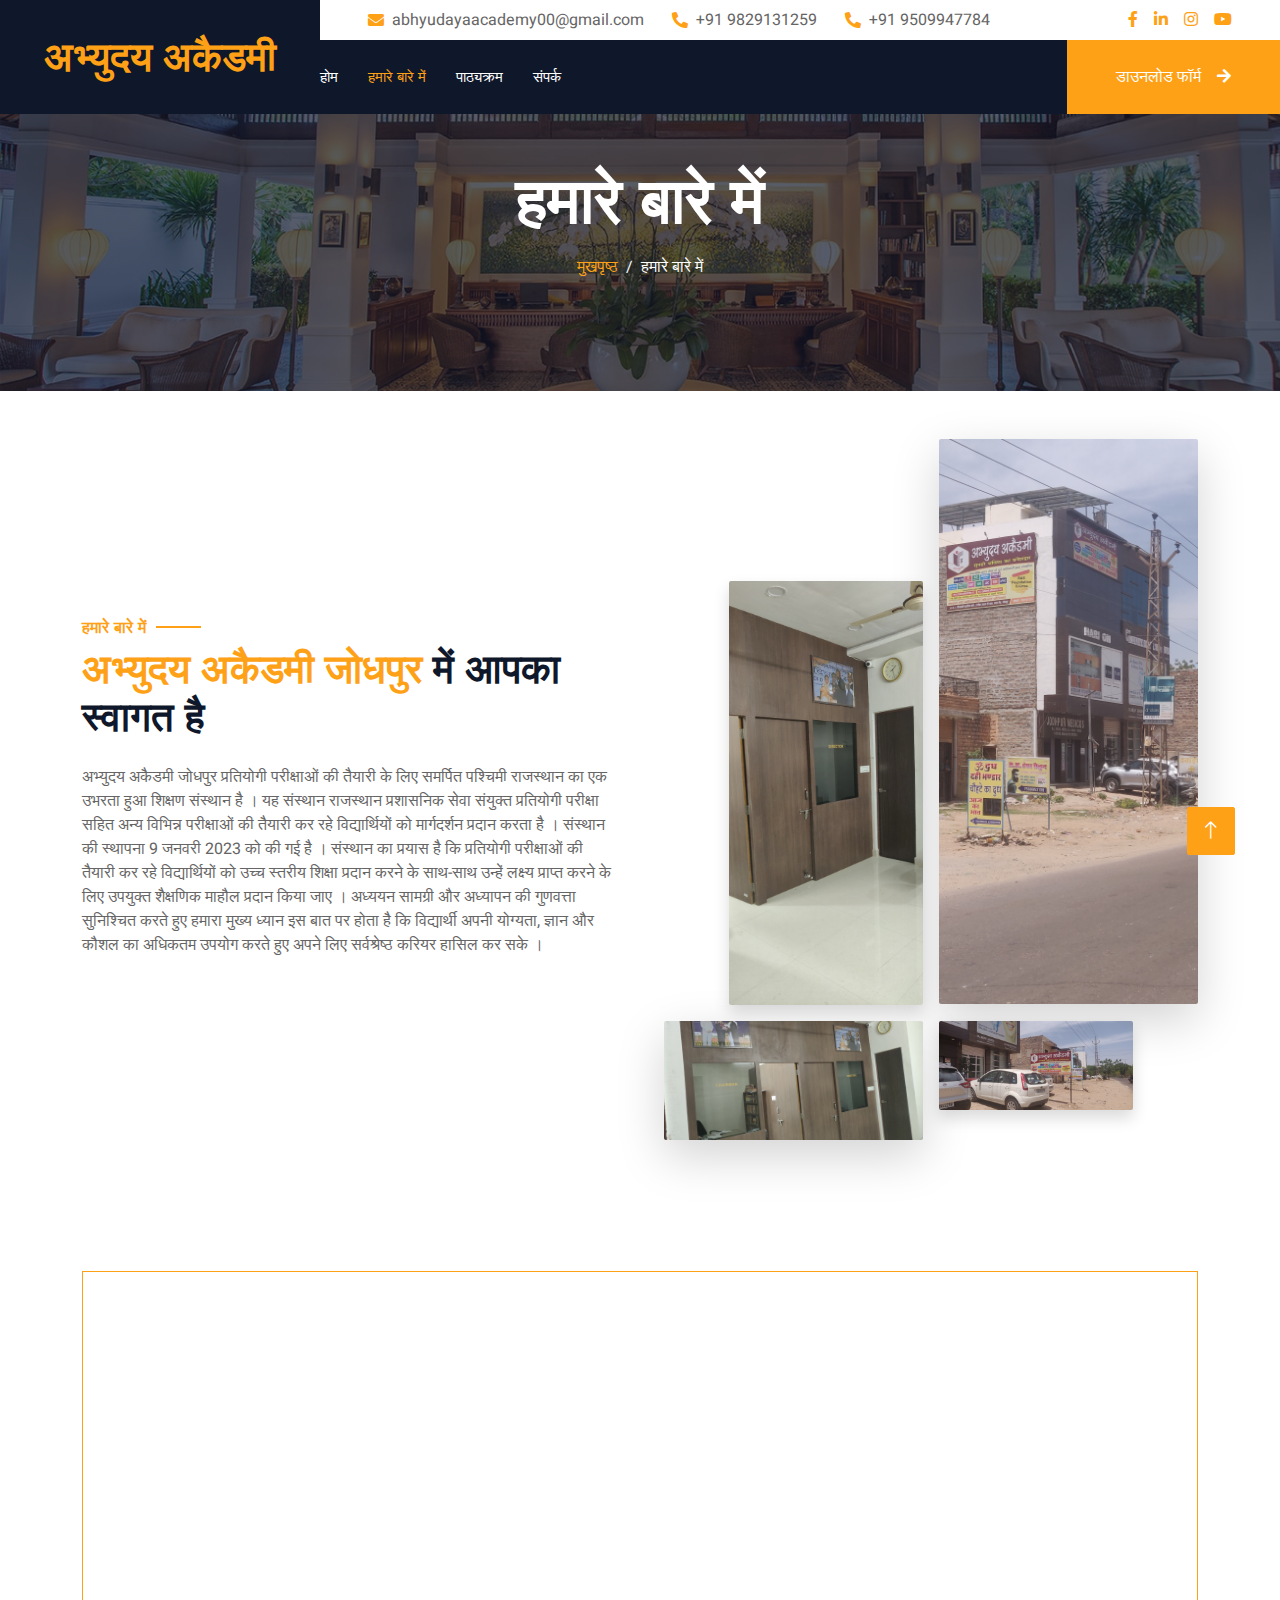
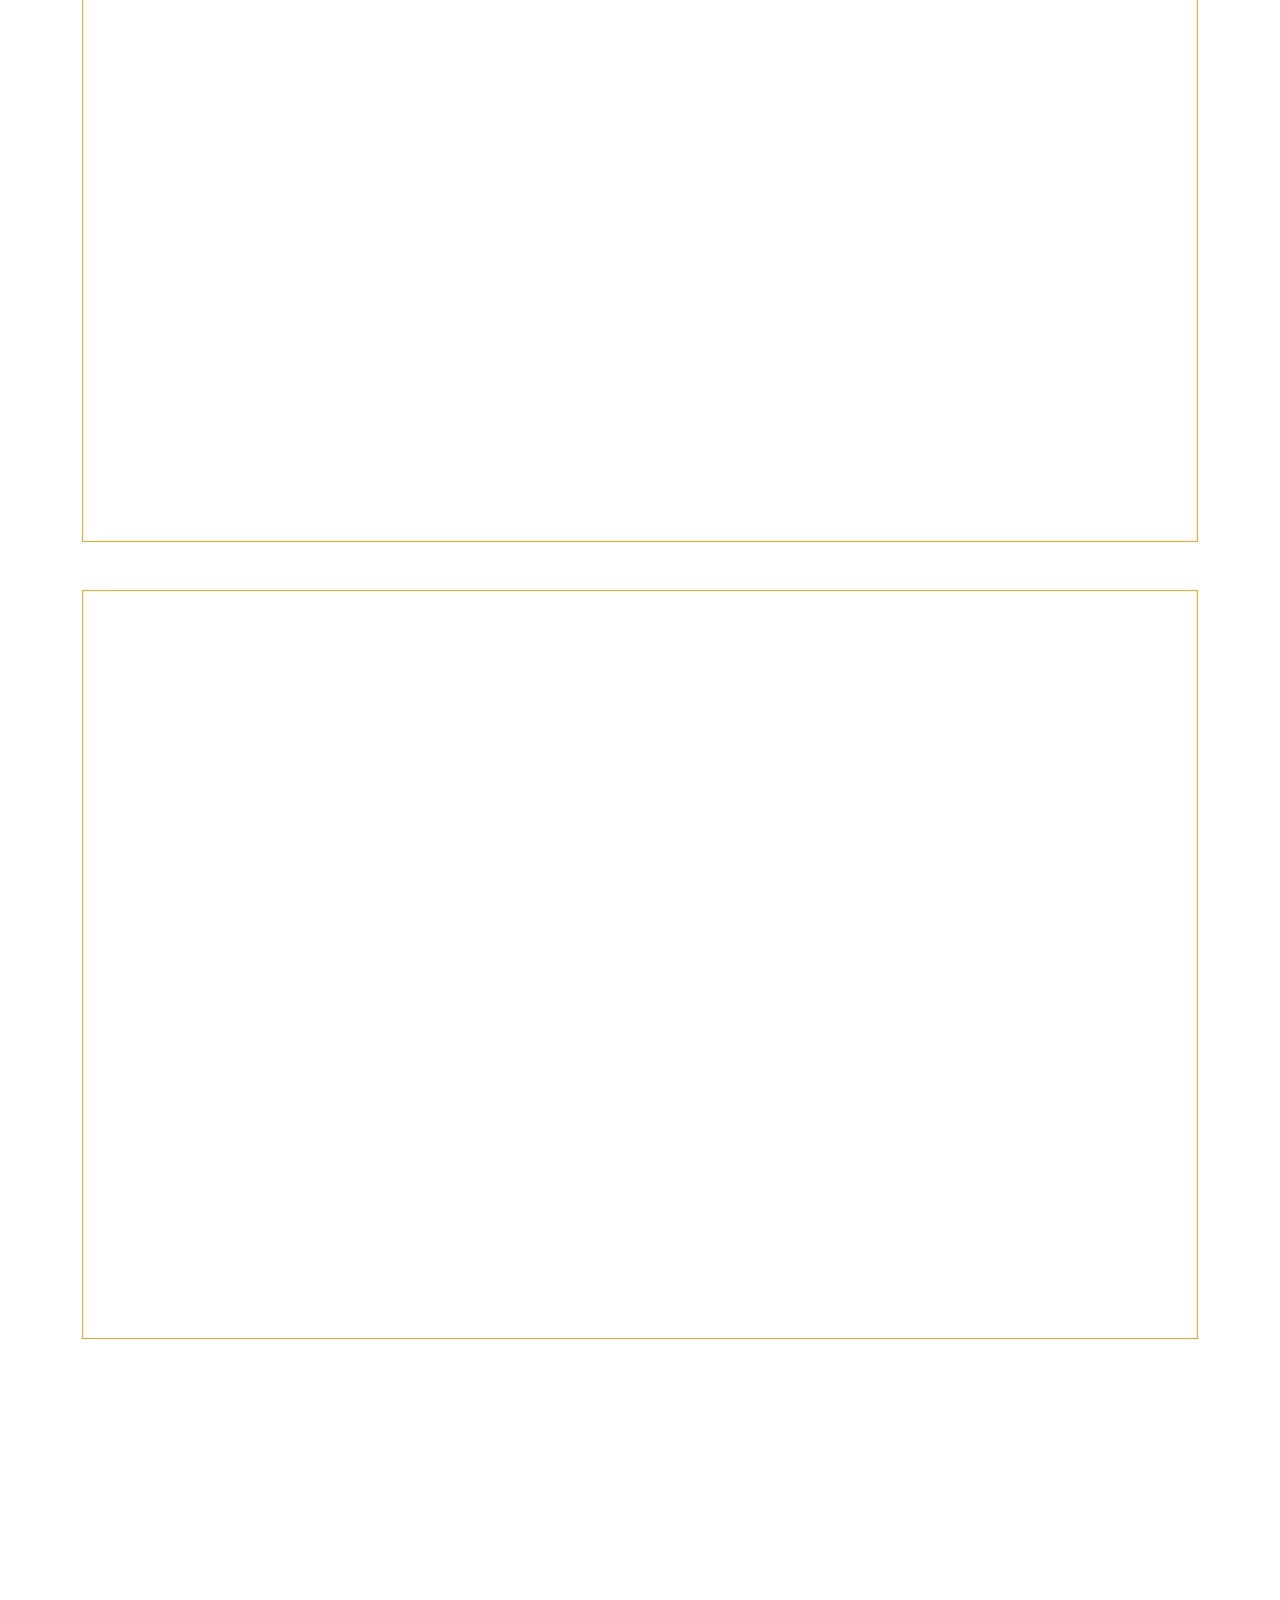
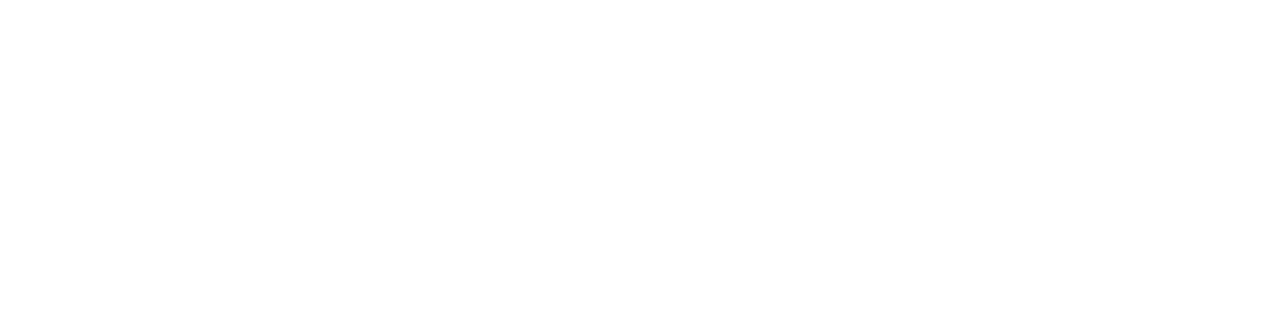
==== about.html @ 88d3ba9e "contact change and minor corrections" ====
<!DOCTYPE html>
<!-- 

.               @             @@@@@@@@@@.       @@@@        @@@@             @           @@@@       @@@@         x
.              @@@            @@@@@@@@@@@@.     @@@@        @@@@            @@@           @@@@     @@@@          x
.             @@@@@           @@@@    *@@@@     @@@@        @@@@           @@@@@           @@@@   @@@@           x
.            @@@@@@@          @@@@    .@@@      @@@@        @@@@          @@@@@@@           @@@@ @@@@            x
.           @@@@ @@@@         @@@@@@@@@@*       @@@@@@@@@@@@@@@@         @@@@ @@@@           @@@@@@@             x
.          @@@@   @@@@        @@@@@@@@@@.       @@@@@@@@@@@@@@@@        @@@@   @@@@           @@@@@              x
.         @@@@@@@@@@@@@       @@@@    *@@@.     @@@@        @@@@       @@@@@@@@@@@@@          @@@@               x
.        @@@@@@@@@@@@@@@      @@@@    .@@@@     @@@@        @@@@      @@@@@@@@@@@@@@@         @@@@               x
.       @@@@         @@@@     @@@@@@@@@@@@      @@@@        @@@@     @@@@         @@@@        @@@@               x
.      @@@@           @@@@    @@@@@@@@@@*       @@@@        @@@@    @@@@           @@@@       @@@@               x
.
.      Made by abhay bhatia 
.      -> www.abhaybhatia.me
 -->


<html lang="hi">

<head>
    <meta charset="utf-8">
    <title>Abhydaya Academy</title>
    <meta content="width=device-width, initial-scale=1.0" name="viewport">
    <meta content="" name="keywords">
    <meta content="" name="description">

    <!-- Favicon -->
    <link href="img/icon.jpeg" rel="icon">

    <!-- Google Web Fonts -->
    <link rel="preconnect" href="https://fonts.googleapis.com">
    <link rel="preconnect" href="https://fonts.gstatic.com" crossorigin>
    <link href="https://fonts.googleapis.com/css2?family=Heebo:wght@400;500;600;700&family=Montserrat:wght@400;500;600;700&display=swap" rel="stylesheet">  

    <!-- Icon Font Stylesheet -->
    <link href="https://cdnjs.cloudflare.com/ajax/libs/font-awesome/5.10.0/css/all.min.css" rel="stylesheet">
    <link href="https://cdn.jsdelivr.net/npm/bootstrap-icons@1.4.1/font/bootstrap-icons.css" rel="stylesheet">

    <!-- Libraries Stylesheet -->
    <link href="lib/animate/animate.min.css" rel="stylesheet">
    <link href="lib/owlcarousel/assets/owl.carousel.min.css" rel="stylesheet">
    <link href="lib/tempusdominus/css/tempusdominus-bootstrap-4.min.css" rel="stylesheet" />

    <!-- Customized Bootstrap Stylesheet -->
    <link href="css/bootstrap.min.css" rel="stylesheet">

    <!-- Template Stylesheet -->
    <link href="css/style.css" rel="stylesheet">
    <style>
        .carousel-caption{
        width:100%;
        height:100%;
        left:0;
        right:0;
        bottom:0;
        background-color:rgba(0,0,0,0.2);
        }
    </style>

</head>

<body>
    <div class="container-xxl bg-white p-0">
        <!-- Spinner Start -->
        <div id="spinner" class="show bg-white position-fixed translate-middle w-100 vh-100 top-50 start-50 d-flex align-items-center justify-content-center">
            <div class="spinner-border text-primary" style="width: 3rem; height: 3rem;" role="status">
                <span class="sr-only">Loading...</span>
            </div>
        </div>
        <!-- Spinner End -->

        <!-- Header Start -->
        <div class="container-fluid bg-dark px-0">
            <div class="row gx-0">
                <div class="col-lg-3 bg-dark d-none d-lg-block">
                    <a href="index.html" class="navbar-brand w-100 h-100 m-0 p-0 d-flex align-items-center justify-content-center">
                        <h1 class="m-0 text-primary text-uppercase">अभ्युदय अकैडमी</h1>
                    </a>
                </div>
                <div class="col-lg-9">
                    <div class="row gx-0 bg-white d-none d-lg-flex">
                        <div class="col-lg-9 px-5 text-start">
                            <div class="h-100 d-inline-flex align-items-center py-2 me-4">
                                <i class="fa fa-envelope text-primary me-2"></i>
                                <p class="mb-0">abhyudayaacademy00@gmail.com</p>
                            </div>
                            <div class="h-100 d-inline-flex align-items-center py-2 me-4"">
                                <i class="fa fa-phone-alt text-primary me-2"></i>
                                <p class="mb-0">+91 9829131259</p>
                            </div>
                            <div class="h-100 d-inline-flex align-items-center py-2">
                                <i class="fa fa-phone-alt text-primary me-2"></i>
                                <p class="mb-0">+91 9509947784</p>
                            </div>
                        </div>
                        <div class="col-lg-3 px-5 text-end ">
                            <div class="d-inline-flex align-items-center py-2">
                                <a class="me-3" target="_blank" href="https://www.facebook.com/abhyudayaacademyjodhpur/"><i class="fab fa-facebook-f"></i></a>
                                <a class="me-3" target="_blank" href=""><i class="fab fa-linkedin-in"></i></a>
                                <a class="me-3" target="_blank" href="https://instagram.com/abhyudayaacademyjodhpur?igshid=YmMyMTA2M2Y="><i class="fab fa-instagram"></i></a>
                                <a class="" target="_blank" href="https://www.youtube.com/@AbhyudayaAcademyJodhpur/"><i class="fab fa-youtube"></i></a>
                            </div>
                        </div>
                    </div>
                    <nav class="navbar navbar-expand-lg bg-dark navbar-dark p-3 p-lg-0">
                        <a href="index.html" class="navbar-brand d-block d-lg-none">
                            <h1 class="m-0 text-primary text-uppercase">अभ्युदय अकैडमी</h1>
                        </a>
                        <button type="button" class="navbar-toggler" data-bs-toggle="collapse" data-bs-target="#navbarCollapse">
                            <span class="navbar-toggler-icon"></span>
                        </button>
                        <div class="collapse navbar-collapse justify-content-between" id="navbarCollapse">
                            <div class="navbar-nav mr-auto py-0">
                                <a href="index.html" class="nav-item nav-link ">होम</a>
                                <a href="about.html" class="nav-item nav-link active">हमारे बारे में</a>
                                <a href="cource.html" class="nav-item nav-link">पाठ्यक्रम</a>
                                <a href="contact.html" class="nav-item nav-link">संपर्क</a>
                                <!-- <div class="nav-item dropdown">
                                    <a href="#cources" class="nav-link dropdown-toggle" data-bs-toggle="dropdown">बैच</a>
                                    <div class="dropdown-menu rounded-0 m-0">
                                        <a href="booking.html" class="dropdown-item">Booking</a>
                                        <a href="team.html" class="dropdown-item">अध्यापक</a>
                                        <a href="testimonial.html" class="dropdown-item">Testimonial</a>
                                    </div>
                                </div> -->
                            </div>
                            <a target="_blank" href="content/Abhyudaya Academy Admission Form and Rules.pdf" class="btn btn-primary rounded-0 py-4 px-md-5 d-none d-lg-block">डाउनलोड फॉर्म<i class="fa fa-arrow-right ms-3"></i></a>
                        </div>
                    </nav>
                </div>
            </div>
        </div>
        <!-- Header End -->



        <!-- Page Header Start -->
        <div class="container-fluid page-header mb-5 p-0" style="background-image: url(img/carousel-1.jpg);">
            <div class="container-fluid page-header-inner py-5">
                <div class="container text-center pb-5">
                    <h1 class="display-3 text-white mb-3 animated slideInDown">हमारे बारे में</h1>
                    <nav aria-label="breadcrumb">
                        <ol class="breadcrumb justify-content-center text-uppercase">
                            <li class="breadcrumb-item"><a href="/">मुखपृष्ठ</a></li>
                            <li class="breadcrumb-item text-white active" aria-current="page">हमारे बारे में</li>
                        </ol>
                    </nav>
                </div>
            </div>
        </div>
        <!-- Page Header End -->

        <!-- About Start -->
        <div class="container-xxl py-5" id="about">
            <div class="container">
                <div class="row g-5 align-items-center">
                    <div class="col-lg-6">
                        <h6 class="section-title text-start text-primary text-uppercase">हमारे बारे में</h6>
                        <h1 class="mb-4"><span class="text-primary text-uppercase">अभ्युदय अकैडमी जोधपुर </span> में आपका स्वागत है</h1>
                        <p class="">अभ्युदय अकैडमी जोधपुर प्रतियोगी परीक्षाओं की तैयारी के लिए समर्पित पश्चिमी राजस्थान का एक उभरता हुआ शिक्षण संस्थान है । 
                            यह संस्थान राजस्थान प्रशासनिक सेवा संयुक्त प्रतियोगी परीक्षा सहित अन्य विभिन्न परीक्षाओं की तैयारी कर रहे विद्यार्थियों को मार्गदर्शन प्रदान करता है । 
                            संस्थान की स्थापना 9 जनवरी 2023 को की गई है । 
                            संस्थान का प्रयास है कि प्रतियोगी परीक्षाओं की तैयारी कर रहे विद्यार्थियों  को उच्च स्तरीय शिक्षा प्रदान करने के साथ-साथ उन्हें लक्ष्य प्राप्त करने के लिए उपयुक्त शैक्षणिक माहौल प्रदान किया जाए ।  
                            अध्ययन सामग्री और अध्यापन की गुणवत्ता सुनिश्चित करते हुए हमारा मुख्य ध्यान इस बात पर होता है कि विद्यार्थी अपनी योग्यता, 
                            ज्ञान और कौशल का अधिकतम उपयोग करते हुए अपने लिए सर्वश्रेष्ठ करियर हासिल कर सके । </p>
                        <div class="d-flex">
                            <a class="btn btn-outline-light bg-primary  btn-social wow fadeInUp" data-wow-delay="0.1s" target="_blank" href=" https://www.facebook.com/abhyudayaacademyjodhpur/"><i class="fab fa-facebook-f"></i></a>
                            <a class="btn btn-outline-light bg-primary  btn-social wow fadeInUp" data-wow-delay="0.2s" target="_blank" href=" https://www.youtube.com/@AbhyudayaAcademyJodhpur/"><i class="fab fa-youtube"></i></a>
                            <a class="btn btn-outline-light bg-primary  btn-social wow fadeInUp" data-wow-delay="0.3s" target="_blank" href=""><i class="fab fa-linkedin-in"></i></a>
                            <a class="btn btn-outline-light bg-primary  btn-social wow fadeInUp" data-wow-delay="0.4s" target="_blank" href="https://instagram.com/abhyudayaacademyjodhpur?igshid=YmMyMTA2M2Y="><i class="fab fa-instagram"></i></a>
                        </div>
                    </div>
                    <div class="col-lg-6 m-0 p-m-5 ">
                        <div class="row g-3 p-m-5 ">
                            <div class="col-6 text-end ">
                                <img class="img-fluid  shadow rounded w-75 " src="img/inside room2.jpg" style="margin-top: 55%;">
                            </div>
                            <div class="col-6 text-start">
                                <img class="img-fluid  shadow-lg rounded w-95" src="img/outside1.jpg">
                            </div>
                            <div class="col-6 text-end">
                                <img class="img-fluid shadow-lg rounded  " src="img/inside room3.jpg">
                            </div>
                            <div class="col-6 text-start">
                                <img class="img-fluid shadow rounded w-75" src="img/outside3.jpg">
                            </div>
                        </div>
                    </div>
                </div>
            </div>
        </div>
        <!-- About End -->




        <!-- team stert -->
        <div class="container-xxl p-0">
            <div class="container">
                <div class=" wow fadeInUp" data-wow-delay="0.1s">
                    <h6 class="section-title text-start text-primary text-uppercase">हमारे अध्यापक</h6>
                    <h2 class="mb-3" id="team">हमरे<span class="text-primary text-uppercase"> कर्मचारी </span> देखें</h2>
                </div>
                <div class="container p-0">
                    <div class="container border border-primary p-md-5">
                        <div class="text-center  wow fadeInUp" data-wow-delay="0.1s">
                            <h2 id="team1" class="section-title text-center text-dark text-uppercase mt-3 ">अध्यक्ष</h2>
                        </div>
                        <div class="row mx-6  ">   
                            <div class="col-lg-8 col-md-6 wow fadeInUp " data-wow-delay="0.1s" >
                                <div class="row g-4  justify-content-center ">
                                    <div class="list-group p-1 col-lg-6 ">
                                        <h6 id="academic" class="mt-1 p-2 text-center border border-primary" id="team"><span class="text-primary text-uppercase"> शैक्षणिक  </span> योग्यता</h6>
                                        <a href="#academic" class="list-group-item list-group-item-action list-group-item-primary bg-primary text-dark"> एम. ए . हिन्दी साहित्य</a>
                                        <a href="#academic" class="list-group-item list-group-item-action list-group-item-secondary bg-primary text-dark">पी-एच. डी. (हिन्दी)</a>
                                        <a href="#academic" class="list-group-item list-group-item-action list-group-item-success bg-primary text-dark">पत्रकारिता और जनसंचार में स्नात्तकोत्तर डिप्लोमा</a>
                                        <a href="#academic" class="list-group-item list-group-item-action list-group-item-danger bg-primary text-dark">फ़्रेंच भाषा में डिप्लोमा</a>
                                    </div>
                                    <div class="list-group p-1 col-lg-6">
                                        <h6 id="experience" class="mt-1 p-2 text-center border border-primary" id="team"><span class="text-primary text-uppercase">  कार्य  </span> -अनुभव</h6>
                                        <a href="#experience" class="list-group-item list-group-item-action list-group-item-primary bg-primary text-dark">कार्यक्रम अधिशासी, आकाशवाणी (भारत सरकार)(केंद्राध्यक्ष, आकाशवाणी जैसलमेर के पद से स्वैच्छिक सेवानिवृत्ति)</a>
                                        <a href="#experience" class="list-group-item list-group-item-action list-group-item-secondary bg-primary text-dark">सहायक निदेशक (राजस्थान पर्यटन सेवा), राजस्थान सरकार</a>
                                    </div>
                                    <div class="list-group p-1 col-lg-6">
                                        <h6 id="award" class="mt-1 p-2 text-center border border-primary" id="team">राष्ट्रीय <span class="text-primary text-uppercase">पुरस्कार</span></h6>
                                        <a href="#award" class="list-group-item list-group-item-action list-group-item-secondary bg-primary text-dark">इंदिरा गांधी राजभाषा पुरस्कार (भारत सरकार) – 2010-11</a>
                                        <a href="#award" class="list-group-item list-group-item-action list-group-item-success bg-primary text-dark">अखिल आकाशवाणी राजभाषा सम्मान (भारत सरकार) – 2009</a>
                                        <a href="#award" class="list-group-item list-group-item-action list-group-item-danger bg-primary text-dark">इंदिरा गांधी राजभाषा पुरस्कार (भारत सरकार) – 2007-08</a>
                                        <a href="#award" class="list-group-item list-group-item-action list-group-item-warning bg-primary text-dark">भारतेन्दु हरिश्चंद्र पुरस्कार (भारत सरकार) – 2008 </a>
                                        <a href="#award" class="list-group-item list-group-item-action list-group-item-info bg-primary text-dark">अखिल आकाशवाणी राजभाषा सम्मान (भारत सरकार) – 2008</a>
                                        <a href="#award" class="list-group-item list-group-item-action list-group-item-dark bg-primary text-dark">डॉ. अंबेडकर प्रशस्ति पत्र – भारतीय दलित साहित्य अकादमी, दिल्ली – 1990 </a>
                                      </div>
                                    <div class="list-group p-1 col-lg-6">
                                        <h6 id="books" class="mt-1 p-2 text-center border border-primary" id="team"> प्रकाशित  <span class="text-primary text-uppercase">पुस्तकें</span></h6>
                                        <a href="#books" class="list-group-item list-group-item-action list-group-item-secondary bg-primary text-dark">लोक-जीवन के कलात्मक आयाम </a>
                                        <a href="#books" class="list-group-item list-group-item-action list-group-item-success bg-primary text-dark">राजस्थान के लोकनृत्य और लोकनाट्य</a>
                                        <a href="#books" class="list-group-item list-group-item-action list-group-item-danger bg-primary text-dark"> हिन्दी आलोचना की परंपरा और डॉ. रामविलास शर्मा</a>
                                        <a href="#books" class="list-group-item list-group-item-action list-group-item-warning bg-primary text-dark">मीडिया के सामाजिक सरोकार  </a>
                                    </div>

                                      
                                </div>
                            </div>        
                            <div class="col-lg-4 col-md-6 mt-4 wow fadeInUp mb-4 " data-wow-delay="0.1s">
                                <div class="rounded shadow overflow-hidden">
                                    <div class="position-relative">
                                        <a href="/about.html#team1"><img class="card-img-top" src="img/head-full.jpg" alt=""></a>
                                        <div class="position-absolute start-50 top-100 translate-middle d-flex align-items-center">
                                            <!-- <a class="btn btn-square btn-primary mx-1" target="_blank" href=""><i class="fab fa-facebook-f"></i></a>
                                            <a class="btn btn-square btn-primary mx-1" target="_blank" href=""><i class="fab fa-twitter"></i></a>
                                            
                                            <a class="btn btn-square btn-primary mx-1" target="_blank" href=""><i class="fab fa-instagram"></i></a> -->
                                    <!-- <a href="/about.html#team1" class="btn btn-primary text-dark">about me</a> -->

                                        </div>
                                    </div>
                                    <div class="text-center p-4 mt-3">
                                        <a href="/about.html#team1"><h5 class="fw-bold mb-0">डॉ. कालूराम परिहार</h5></a>
                                        <small>अध्यक्ष</small>
                                    </div>
                                </div>
                            </div>
                        </div>
                    </div>

                    <div class="container border border-primary p-md-5 mt-5">
                        <div class="text-center   wow fadeInUp" data-wow-delay="0.1s">
                            <h2 id="team2" class="section-title text-center text-dark text-uppercase mt-3 ">अध्यापक</h2>
                        </div>
                        <div class="row mx-6  ">   
                            <div class="col-lg-8 col-md-6 wow fadeInUp " data-wow-delay="0.1s" >
                                <div class="row g-4  justify-content-center ">
                                    <div class="list-group p-1 col-lg-6">
                                        <h6 id="experience2" class="mt-1 p-2 text-center border border-primary" id="team"><span class="text-primary text-uppercase">  कार्य  </span> -अनुभव</h6>
                                        <a href="#experience2" class="list-group-item list-group-item-action list-group-item-primary bg-primary text-dark">प्रतियोगी परीक्षाओं के लिए कंटेन्ट राइटिंग विभाग के अध्यक्ष के रूप में कार्य का अनुभव</a>
                                        <a href="#experience2" class="list-group-item list-group-item-action list-group-item-secondary bg-primary text-dark">RAS, SI, REETआदि की कोचिंग का 20 वर्षों का अनुभव</a>
                                    </div>
                                    <div class="list-group p-1 col-lg-6">
                                        <h6 id="achievement2" class="mt-1 p-2 text-center border border-primary" id="team">प्रमुख <span class="text-primary text-uppercase">उपलब्धियां</span></h6>
                                        <a href="#achievement2" class="list-group-item list-group-item-action list-group-item-secondary bg-primary text-dark">NET भूगोल</a>
                                        <a href="#achievement2" class="list-group-item list-group-item-action list-group-item-success bg-primary text-dark"> NET राजनीति विज्ञान</a>
                                        <a href="#achievement2" class="list-group-item list-group-item-action list-group-item-danger bg-primary text-dark">IAS मेन्स इंटरव्यू</a>
                                        <a href="#achievement2" class="list-group-item list-group-item-action list-group-item-warning bg-primary text-dark">RAS इंटरव्यू चार बार</a>
                                    </div>
                                    <div class="list-group p-1 col-lg-6 ">
                                        <h6 id="academic2" class="mt-1 p-2 text-center border border-primary" id="team"><span class="text-primary text-uppercase"> शैक्षणिक  </span> योग्यता</h6>
                                        <a href="#academic2" class="list-group-item list-group-item-action list-group-item-primary bg-primary"> एम.ए. भूगोल एवं राजनीति विज्ञान</a>
                                    </div>
                                    <div class="list-group p-1 col-lg-6">
                                    </div>

                                </div>
                            </div>        
                            <div class="col-lg-4 col-md-6 wow fadeInUp mb-4" data-wow-delay="0.1s">
                                <div class="rounded shadow overflow-hidden">
                                    <div class="position-relative">
                                        <a href="/about.html#team2"><img class="card-img-top" src="img/picture/IMG-20230418-WA0000.jpg" alt=""></a>
                                        <div class="position-absolute start-50 top-100 translate-middle d-flex align-items-center">
                                            <!-- <a href="/about.html#team2" class="btn btn-primary text-dark">about me</a> -->
                                        </div>
                                    </div>
                                    <div class="text-center p-4 mt-3">
                                        <a href="/about.html#team2"><h5 class="fw-bold mb-0">चंद्रवीर सिंह चौहान</h5></a>
                                        <small>अध्यापक</small>
                                    </div>
                                </div>
                            </div>
                        </div>
                    </div>

                    
                </div>
            </div>
        </div>
        <!-- team End -->



        <!-- Service Start -->
        <!--<div class="container-xxl py-5">
            <div class="container">
                <div class="text-center wow fadeInUp" data-wow-delay="0.1s">
                    <h6 class="section-title text-center text-primary text-uppercase">पुरस्कार</h6>
                    <h1 class="mb-5">हमारे <span class="text-primary text-uppercase">पुरस्कार </span> देखें</h1>
                </div>
                 <div class="row g-4">
                    <div class="col-lg-4 col-md-6 wow fadeInUp" data-wow-delay="0.1s">
                        <a class="service-item rounded" href="/img/award-1.jpg">
                            <div class="service-icon bg-transparent border rounded p-1">
                                <div class="w-100 h-100 border rounded d-flex align-items-center justify-content-center">
                                    <i class="fa fa-hotel fa-2x text-primary"></i>
                                </div>
                            </div>
                            <h5 class="mb-3">Rooms & Appartment</h5>
                            <p class="text-body mb-0">Erat ipsum justo amet duo et elitr dolor, est duo duo eos lorem sed diam stet diam sed stet lorem.</p>
                        </a>
                    </div>
                    <div class="col-lg-4 col-md-6 wow fadeInUp" data-wow-delay="0.2s">
                        <a class="service-item rounded" href="">
                            <div class="service-icon bg-transparent border rounded p-1">
                                <div class="w-100 h-100 border rounded d-flex align-items-center justify-content-center">
                                    <i class="fa fa-utensils fa-2x text-primary"></i>
                                </div>
                            </div>
                            <h5 class="mb-3">Food & Restaurant</h5>
                            <p class="text-body mb-0">Erat ipsum justo amet duo et elitr dolor, est duo duo eos lorem sed diam stet diam sed stet lorem.</p>
                        </a>
                    </div>
                    <div class="col-lg-4 col-md-6 wow fadeInUp" data-wow-delay="0.3s">
                        <a class="service-item rounded" href="">
                            <div class="service-icon bg-transparent border rounded p-1">
                                <div class="w-100 h-100 border rounded d-flex align-items-center justify-content-center">
                                    <i class="fa fa-spa fa-2x text-primary"></i>
                                </div>
                            </div>
                            <h5 class="mb-3">Spa & Fitness</h5>
                            <p class="text-body mb-0">Erat ipsum justo amet duo et elitr dolor, est duo duo eos lorem sed diam stet diam sed stet lorem.</p>
                        </a>
                    </div>
                    <div class="col-lg-4 col-md-6 wow fadeInUp" data-wow-delay="0.4s">
                        <a class="service-item rounded" href="">
                            <div class="service-icon bg-transparent border rounded p-1">
                                <div class="w-100 h-100 border rounded d-flex align-items-center justify-content-center">
                                    <i class="fa fa-swimmer fa-2x text-primary"></i>
                                </div>
                            </div>
                            <h5 class="mb-3">Sports & Gaming</h5>
                            <p class="text-body mb-0">Erat ipsum justo amet duo et elitr dolor, est duo duo eos lorem sed diam stet diam sed stet lorem.</p>
                        </a>
                    </div>
                    <div class="col-lg-4 col-md-6 wow fadeInUp" data-wow-delay="0.5s">
                        <a class="service-item rounded" href="">
                            <div class="service-icon bg-transparent border rounded p-1">
                                <div class="w-100 h-100 border rounded d-flex align-items-center justify-content-center">
                                    <i class="fa fa-glass-cheers fa-2x text-primary"></i>
                                </div>
                            </div>
                            <h5 class="mb-3">Event & Party</h5>
                            <p class="text-body mb-0">Erat ipsum justo amet duo et elitr dolor, est duo duo eos lorem sed diam stet diam sed stet lorem.</p>
                        </a>
                    </div>
                    <div class="col-lg-4 col-md-6 wow fadeInUp" data-wow-delay="0.6s">
                        <a class="service-item rounded" href="">
                            <div class="service-icon bg-transparent border rounded p-1">
                                <div class="w-100 h-100 border rounded d-flex align-items-center justify-content-center">
                                    <i class="fa fa-dumbbell fa-2x text-primary"></i>
                                </div>
                            </div>
                            <h5 class="mb-3">GYM & Yoga</h5>
                            <p class="text-body mb-0">Erat ipsum justo amet duo et elitr dolor, est duo duo eos lorem sed diam stet diam sed stet lorem.</p>
                        </a>
                    </div>
                </div> 
            </div>
        </div>-->
        <!-- Service End -->


        <!-- Testimonial Start -->
        <!-- <div class="container-xxl testimonial mt-5 py-5 bg-dark wow zoomIn" data-wow-delay="0.1s" style="margin-bottom: 90px;">
            <div class="container">
                <div class="owl-carousel testimonial-carousel py-5">
                    <div class="testimonial-item position-relative bg-white rounded overflow-hidden">
                        <p>Tempor stet labore dolor clita stet diam amet ipsum dolor duo ipsum rebum stet dolor amet diam stet. Est stet ea lorem amet est kasd kasd et erat magna eos</p>
                        <div class="d-flex align-items-center">
                            <img class="img-fluid flex-shrink-0 rounded" src="img/testimonial-1.jpg" style="width: 45px; height: 45px;">
                            <div class="ps-3"> 
                                <h6 class="fw-bold mb-1">Client Name</h6>
                                <small>Profession</small>
                            </div>
                        </div>
                        <i class="fa fa-quote-right fa-3x text-primary position-absolute end-0 bottom-0 me-4 mb-n1"></i>
                    </div>
                    <div class="testimonial-item position-relative bg-white rounded overflow-hidden">
                        <p>Tempor stet labore dolor clita stet diam amet ipsum dolor duo ipsum rebum stet dolor amet diam stet. Est stet ea lorem amet est kasd kasd et erat magna eos</p>
                        <div class="d-flex align-items-center">
                            <img class="img-fluid flex-shrink-0 rounded" src="img/testimonial-2.jpg" style="width: 45px; height: 45px;">
                            <div class="ps-3">
                                <h6 class="fw-bold mb-1">Client Name</h6>
                                <small>Profession</small>
                            </div>
                        </div>
                        <i class="fa fa-quote-right fa-3x text-primary position-absolute end-0 bottom-0 me-4 mb-n1"></i>
                    </div>
                    <div class="testimonial-item position-relative bg-white rounded overflow-hidden">
                        <p>Tempor stet labore dolor clita stet diam amet ipsum dolor duo ipsum rebum stet dolor amet diam stet. Est stet ea lorem amet est kasd kasd et erat magna eos</p>
                        <div class="d-flex align-items-center">
                            <img class="img-fluid flex-shrink-0 rounded" src="img/testimonial-3.jpg" style="width: 45px; height: 45px;">
                            <div class="ps-3">
                                <h6 class="fw-bold mb-1">Client Name</h6>
                                <small>Profession</small>
                            </div>
                        </div>
                        <i class="fa fa-quote-right fa-3x text-primary position-absolute end-0 bottom-0 me-4 mb-n1"></i>
                    </div>
                </div>
            </div>
        </div> -->
        <!-- Testimonial End -->
        
        

                <!-- Footer Start -->
                <div class="container-fluid bg-dark text-light footer mt-5 wow fadeIn" data-wow-delay="0.1s">
                    <div class="container pb-5">
                        <div class="row g-5">
                            <div class="col-md-6 col-lg-4">
                                <div class="bg-primary rounded p-4">
                                    <a href="index.html"><h1 class="text-white text-uppercase mb-3">अभ्युदय अकैडमी</h1></a>
                                    <p class="text-white mb-0">
                                    <a class="text-dark fw-medium" href="">अभ्युदय अकैडमी</a>
                                    कोचिंग संस्थान में आपका स्वागत है, जहां हम मानते हैं कि हर किसी में महानता हासिल करने की क्षमता है। हमारा मिशन व्यक्तियों को उनकी पूरी क्षमता को अनलॉक करने के लिए सशक्त बनाना है, चाहे वह उनके व्यक्तिगत या पेशेवर जीवन में हो।
                                    </p>
                                </div>
                            </div>
                            <div class="col-md-6 col-lg-4">
                                <h6 class="section-title text-start text-primary text-uppercase mb-4">संपर्क</h6>
                                <p class="mb-2"><i class="fa fa-map-marker-alt me-3"></i>25ब-4, चौपासनी हाउसिंग बोर्ड, नहर रोड, जोधपुर </p>
                                <p class="mb-2"><i class="fa fa-phone-alt me-3"></i>+91 9509947784</p>
                                <p class="mb-2"><i class="fa fa-phone-alt me-3"></i>+91 9829131259</p>
                                <p class="mb-2"><i class="fa fa-envelope me-3"></i>abhyudayaacademy00@gmail.com</p>
                                <div class="d-flex pt-2">
                                    <a class="btn btn-outline-light btn-social" target="_blank" href=" https://www.facebook.com/abhyudayaacademyjodhpur/"><i class="fab fa-facebook-f"></i></a>
                                    <a class="btn btn-outline-light btn-social" target="_blank" href=" https://www.youtube.com/@AbhyudayaAcademyJodhpur/"><i class="fab fa-youtube"></i></a>
                                    <a class="btn btn-outline-light btn-social" target="_blank" href=""><i class="fab fa-linkedin-in"></i></a>
                                    <a class="btn btn-outline-light btn-social" target="_blank" href="https://instagram.com/abhyudayaacademyjodhpur?igshid=YmMyMTA2M2Y="><i class="fab fa-instagram"></i></a>
                                </div>
                            </div>
                            <div class="col-lg-4 col-md-12">
                                <div class="row gy-5 g-4">
                                    <div class="col-md-6">
                                        <h6 class="section-title text-start text-primary text-uppercase mb-4">नेविगेशन</h6>
                                        <a class="btn btn-link" href="about.html">हमारे बारे में</a>
                                        <a class="btn btn-link" href="cource.html">पाठ्यक्रम</a>
                                        <a class="btn btn-link" href="contact.html">संपर्क</a>
                                        <!-- <a class="btn btn-link" href="">Privacy Policy</a> -->
                                    </div>
                                    <div class="col-md-6">
                                        <h6 class="section-title text-start text-primary text-uppercase mb-4">पुरस्कार</h6>
                                        <a class="btn btn-link" href="">इन्दिरा गांधी राजभाषा पुरस्कार - 2007- 08</a>
                                        <a class="btn btn-link" href="">इन्दिरा गांधी राजभाषा पुरस्कार - 2010-11</a>
                                        <a class="btn btn-link" href="">- भारतेन्दु हरिश्चंद्र पुरस्कार - 2008</a>
                                    </div>
                                </div>
                            </div>
                        </div>
                    </div>
                    <div class="container">
                        <div class="copyright">
                            <div class="row">
                                <div class="col-md-6 text-center text-md-start mb-3 mb-md-0">
                                    &copy; <a class="border-bottom" href="/">अभ्युदय अकैडमी</a>, All Right Reserved. 
                                    Designed and developed By <a class="border-bottom" target="_blank" href="https://abhaybhatia.me">Abhay Bhatia</a>
                                </div>
                                <div class="col-md-6 text-center text-md-end">
                                    <div class="footer-menu">
                                        <a href="">Home</a>
                                        <a href="">Cookies none</a>
                                        <a href="contact.html">Help </a>
                                        <a href="contact.html">FQAs</a>
                                    </div>
                                </div>
                            </div>
                        </div>
                    </div>
                </div>
                <!-- Footer End -->

        <!-- Back to Top -->
        <a href="#" class="btn btn-lg btn-primary btn-lg-square back-to-top"><i class="bi bi-arrow-up"></i></a>
    </div>

    <!-- JavaScript Libraries -->
    <script src="https://code.jquery.com/jquery-3.4.1.min.js"></script>
    <script src="https://cdn.jsdelivr.net/npm/bootstrap@5.0.0/dist/js/bootstrap.bundle.min.js"></script>
    <script src="lib/wow/wow.min.js"></script>
    <script src="lib/easing/easing.min.js"></script>
    <script src="lib/waypoints/waypoints.min.js"></script>
    <script src="lib/counterup/counterup.min.js"></script>
    <script src="lib/owlcarousel/owl.carousel.min.js"></script>
    <script src="lib/tempusdominus/js/moment.min.js"></script>
    <script src="lib/tempusdominus/js/moment-timezone.min.js"></script>
    <script src="lib/tempusdominus/js/tempusdominus-bootstrap-4.min.js"></script>

    <!-- Template Javascript -->
    <script src="js/main.js"></script>
</body>

</html>
---- css/style.css ----
/********** Template CSS **********/
:root {
    --primary: #FEA116;
    --light: #F1F8FF;
    --dark: #0F172B;
}

.fw-medium {
    font-weight: 500 !important;
}

.fw-semi-bold {
    font-weight: 600 !important;
}

.back-to-top {
    position: fixed;
    display: none;
    right: 45px;
    bottom: 45px;
    z-index: 99;
}


/*** Spinner ***/
#spinner {
    opacity: 0;
    visibility: hidden;
    transition: opacity .5s ease-out, visibility 0s linear .5s;
    z-index: 99999;
}

#spinner.show {
    transition: opacity .5s ease-out, visibility 0s linear 0s;
    visibility: visible;
    opacity: 1;
}


/*** Button ***/
.btn {
    font-weight: 500;
    text-transform: uppercase;
    transition: .5s;
}

.btn.btn-primary,
.btn.btn-secondary {
    color: #FFFFFF;
}


.btn-custom:hover{
    transition: 125ms;
    box-shadow: 2px 1px 5px 1px #fea622;
    transform: translate(0px ,-2px);
}

.btn-square {
    width: 38px;
    height: 38px;
}

.btn-sm-square {
    width: 32px;
    height: 32px;
}

.btn-lg-square {
    width: 48px;
    height: 48px;
}

.btn-square,
.btn-sm-square,
.btn-lg-square {
    padding: 0;
    display: flex;
    align-items: center;
    justify-content: center;
    font-weight: normal;
    border-radius: 2px;
}


/*** Navbar ***/
.navbar-dark .navbar-nav .nav-link {
    margin-right: 30px;
    padding: 25px 0;
    color: #FFFFFF;
    font-size: 15px;
    text-transform: uppercase;
    outline: none;
}

.navbar-dark .navbar-nav .nav-link:hover,
.navbar-dark .navbar-nav .nav-link.active {
    color: var(--primary);
}

@media (max-width: 991.98px) {
    .navbar-dark .navbar-nav .nav-link  {
        margin-right: 0;
        padding: 10px 0;
    }
}


/*** Header ***/
.carousel-caption {
    top: 0;
    left: 0;
    right: 0;
    bottom: 0;
    background: rgba(15, 23, 43, .7);
    z-index: 1;
}

.carousel-control-prev,
.carousel-control-next {
    width: 10%;
}

.carousel-control-prev-icon,
.carousel-control-next-icon {
    width: 3rem;
    height: 3rem;
}

@media (max-width: 768px) {
    #header-carousel .carousel-item {
        position: relative;
        min-height: 450px;
    }
    
    #header-carousel .carousel-item img {
        position: absolute;
        width: 100%;
        height: 100%;
        object-fit: cover;
    }
}

.page-header {
    background-position: center center;
    background-repeat: no-repeat;
    background-size: cover;
}

.page-header-inner {
    background: rgba(15, 23, 43, .7);
}

.breadcrumb-item + .breadcrumb-item::before {
    color: var(--light);
}

.booking {
    position: relative;
    margin-top: -100px !important;
    z-index: 1;
}


/*** Section Title ***/
.section-title {
    position: relative;
    display: inline-block;
}

.section-title::before {
    position: absolute;
    content: "";
    width: 45px;
    height: 2px;
    top: 50%;
    left: -55px;
    margin-top: -1px;
    background: var(--primary);
}

.section-title::after {
    position: absolute;
    content: "";
    width: 45px;
    height: 2px;
    top: 50%;
    right: -55px;
    margin-top: -1px;
    background: var(--primary);
}

.section-title.text-start::before,
.section-title.text-end::after {
    display: none;
}


/*** Service ***/
.service-item {
    height: 320px;
    padding: 30px;
    display: flex;
    flex-direction: column;
    justify-content: center;
    text-align: center;
    background: #FFFFFF;
    box-shadow: 0 0 45px rgba(0, 0, 0, .08);
    transition: .5s;
}

.service-item:hover {
    background: var(--primary);
}

.service-item .service-icon {
    margin: 0 auto 30px auto;
    width: 65px;
    height: 65px;
    transition: .5s;
}

.service-item i,
.service-item h5,
.service-item p {
    transition: .5s;
}

.service-item:hover i,
.service-item:hover h5,
.service-item:hover p {
    color: #FFFFFF !important;
}


/*** Youtube Video ***/
.video {
    position: relative;
    height: 100%;
    min-height: 500px;
    background: linear-gradient(rgba(15, 23, 43, .1), rgba(15, 23, 43, .1)), url(../img/video.jpg);
    background-position: center center;
    background-repeat: no-repeat;
    background-size: cover;
}

.video .btn-play {
    position: absolute;
    z-index: 3;
    top: 50%;
    left: 50%;
    transform: translateX(-50%) translateY(-50%);
    box-sizing: content-box;
    display: block;
    width: 32px;
    height: 44px;
    border-radius: 50%;
    border: none;
    outline: none;
    padding: 18px 20px 18px 28px;
}

.video .btn-play:before {
    content: "";
    position: absolute;
    z-index: 0;
    left: 50%;
    top: 50%;
    transform: translateX(-50%) translateY(-50%);
    display: block;
    width: 100px;
    height: 100px;
    background: var(--primary);
    border-radius: 50%;
    animation: pulse-border 1500ms ease-out infinite;
}

.video .btn-play:after {
    content: "";
    position: absolute;
    z-index: 1;
    left: 50%;
    top: 50%;
    transform: translateX(-50%) translateY(-50%);
    display: block;
    width: 100px;
    height: 100px;
    background: var(--primary);
    border-radius: 50%;
    transition: all 200ms;
}

.video .btn-play img {
    position: relative;
    z-index: 3;
    max-width: 100%;
    width: auto;
    height: auto;
}

.video .btn-play span {
    display: block;
    position: relative;
    z-index: 3;
    width: 0;
    height: 0;
    border-left: 32px solid var(--dark);
    border-top: 22px solid transparent;
    border-bottom: 22px solid transparent;
}

@keyframes pulse-border {
    0% {
        transform: translateX(-50%) translateY(-50%) translateZ(0) scale(1);
        opacity: 1;
    }

    100% {
        transform: translateX(-50%) translateY(-50%) translateZ(0) scale(1.5);
        opacity: 0;
    }
}

#videoModal {
    z-index: 99999;
}

#videoModal .modal-dialog {
    position: relative;
    max-width: 800px;
    margin: 60px auto 0 auto;
}

#videoModal .modal-body {
    position: relative;
    padding: 0px;
}

#videoModal .close {
    position: absolute;
    width: 30px;
    height: 30px;
    right: 0px;
    top: -30px;
    z-index: 999;
    font-size: 30px;
    font-weight: normal;
    color: #FFFFFF;
    background: #000000;
    opacity: 1;
}


/*** Testimonial ***/
.testimonial {
    background: linear-gradient(rgba(15, 23, 43, .7), rgba(15, 23, 43, .7)), url(../img/carousel-2.jpg);
    background-position: center center;
    background-repeat: no-repeat;
    background-size: cover;
}

.testimonial-carousel {
    padding-left: 65px;
    padding-right: 65px;
}

.testimonial-carousel .testimonial-item {
    padding: 30px;
}

.testimonial-carousel .owl-nav {
    position: absolute;
    width: 100%;
    height: 40px;
    top: calc(50% - 20px);
    left: 0;
    display: flex;
    justify-content: space-between;
    z-index: 1;
}

.testimonial-carousel .owl-nav .owl-prev,
.testimonial-carousel .owl-nav .owl-next {
    position: relative;
    width: 40px;
    height: 40px;
    display: flex;
    align-items: center;
    justify-content: center;
    color: #FFFFFF;
    background: var(--primary);
    border-radius: 2px;
    font-size: 18px;
    transition: .5s;
}

.testimonial-carousel .owl-nav .owl-prev:hover,
.testimonial-carousel .owl-nav .owl-next:hover {
    color: var(--primary);
    background: #FFFFFF;
}


/*** Team ***/
.team-item,
.team-item .bg-primary,
.team-item .bg-primary i {
    transition: .5s;
}

.team-item:hover {
    border-color: var(--secondary) !important;
}

.team-item:hover .bg-primary {
    background: var(--secondary) !important;
}

.team-item:hover .bg-primary i {
    color: var(--secondary) !important;
}


/*** Footer ***/
.newsletter {
    position: relative;
    z-index: 1;
}

.footer {
    position: relative;
    margin-top: -110px;
    padding-top: 180px;
}

.footer .btn.btn-social {
    margin-right: 5px;
    width: 35px;
    height: 35px;
    display: flex;
    align-items: center;
    justify-content: center;
    color: var(--light);
    border: 1px solid #FFFFFF;
    border-radius: 35px;
    transition: .3s;
}

.footer .btn.btn-social:hover {
    color: var(--primary);
}

.footer .btn.btn-link {
    display: block;
    margin-bottom: 5px;
    padding: 0;
    text-align: left;
    color: #FFFFFF;
    font-size: 15px;
    font-weight: normal;
    text-transform: capitalize;
    transition: .3s;
}

.footer .btn.btn-link::before {
    position: relative;
    content: "\f105";
    font-family: "Font Awesome 5 Free";
    font-weight: 900;
    margin-right: 10px;
}

.footer .btn.btn-link:hover {
    letter-spacing: 1px;
    box-shadow: none;
}

.footer .copyright {
    padding: 25px 0;
    font-size: 15px;
    border-top: 1px solid rgba(256, 256, 256, .1);
}

.footer .copyright a {
    color: var(--light);
}

.footer .footer-menu a {
    margin-right: 15px;
    padding-right: 15px;
    border-right: 1px solid rgba(255, 255, 255, .3);
}

.footer .footer-menu a:last-child {
    margin-right: 0;
    padding-right: 0;
    border-right: none;
}
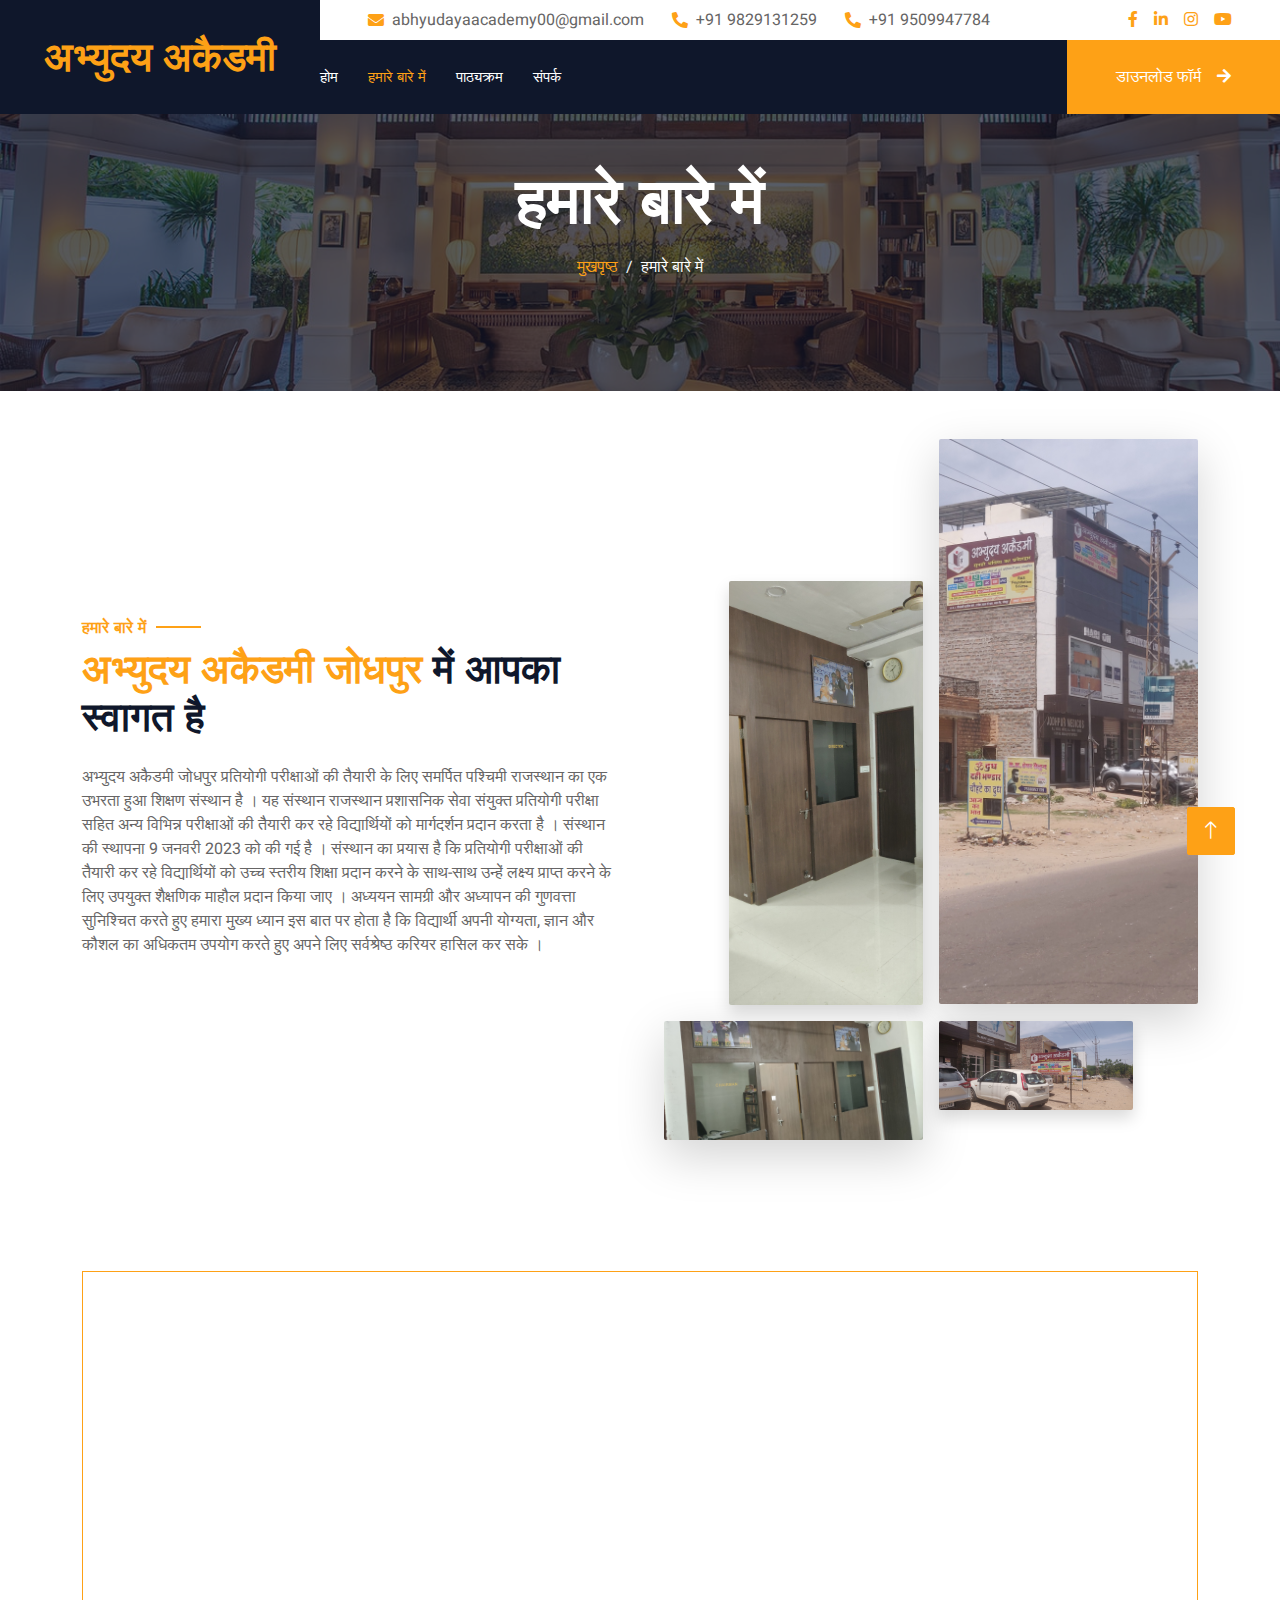
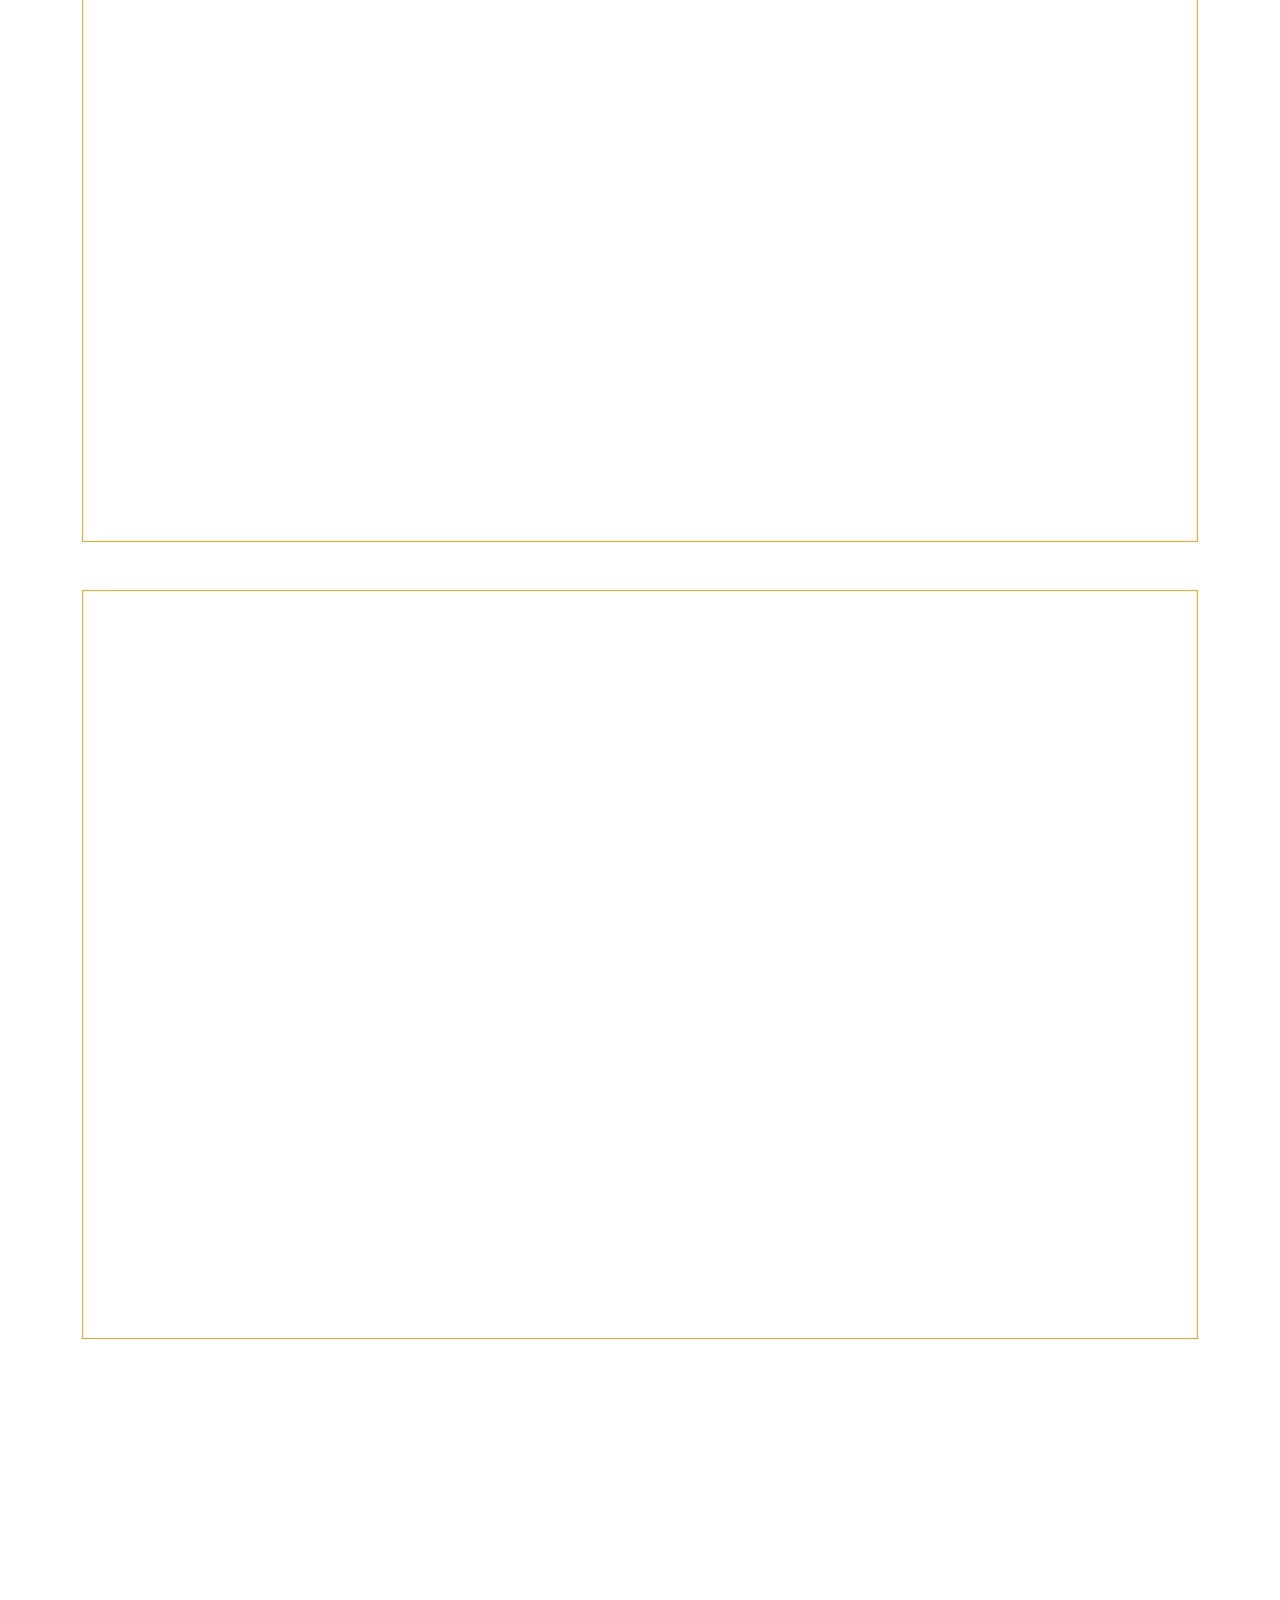
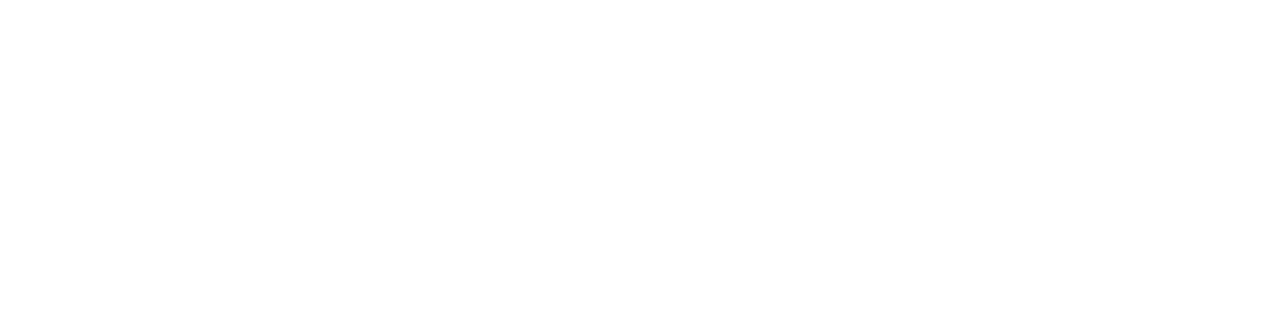
==== commit ef3e85d0: "removed puruskar from footer" ====
--- a/about.html
+++ b/about.html
@@ -477,12 +477,12 @@
                                         <a class="btn btn-link" href="contact.html">संपर्क</a>
                                         <!-- <a class="btn btn-link" href="">Privacy Policy</a> -->
                                     </div>
-                                    <div class="col-md-6">
+                                    <!-- <div class="col-md-6">
                                         <h6 class="section-title text-start text-primary text-uppercase mb-4">पुरस्कार</h6>
                                         <a class="btn btn-link" href="">इन्दिरा गांधी राजभाषा पुरस्कार - 2007- 08</a>
                                         <a class="btn btn-link" href="">इन्दिरा गांधी राजभाषा पुरस्कार - 2010-11</a>
                                         <a class="btn btn-link" href="">- भारतेन्दु हरिश्चंद्र पुरस्कार - 2008</a>
-                                    </div>
+                                    </div> -->
                                 </div>
                             </div>
                         </div>
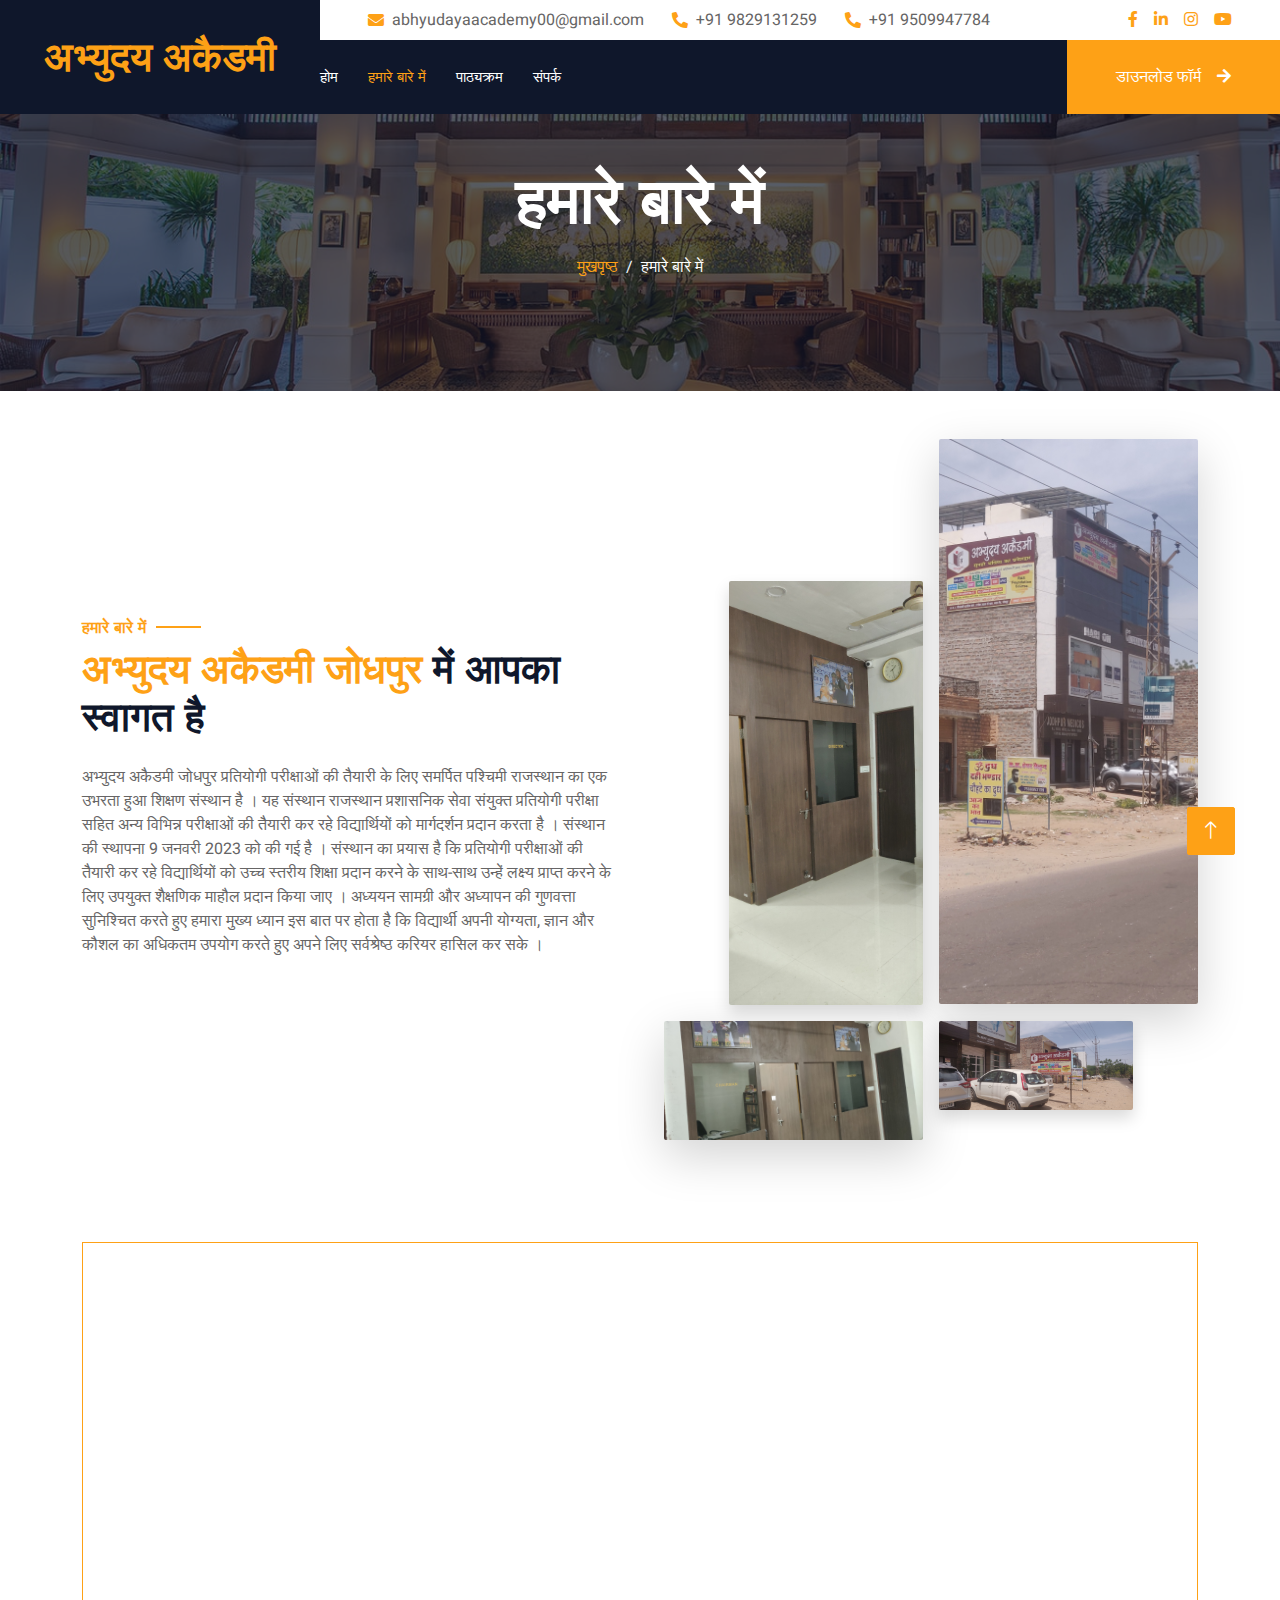
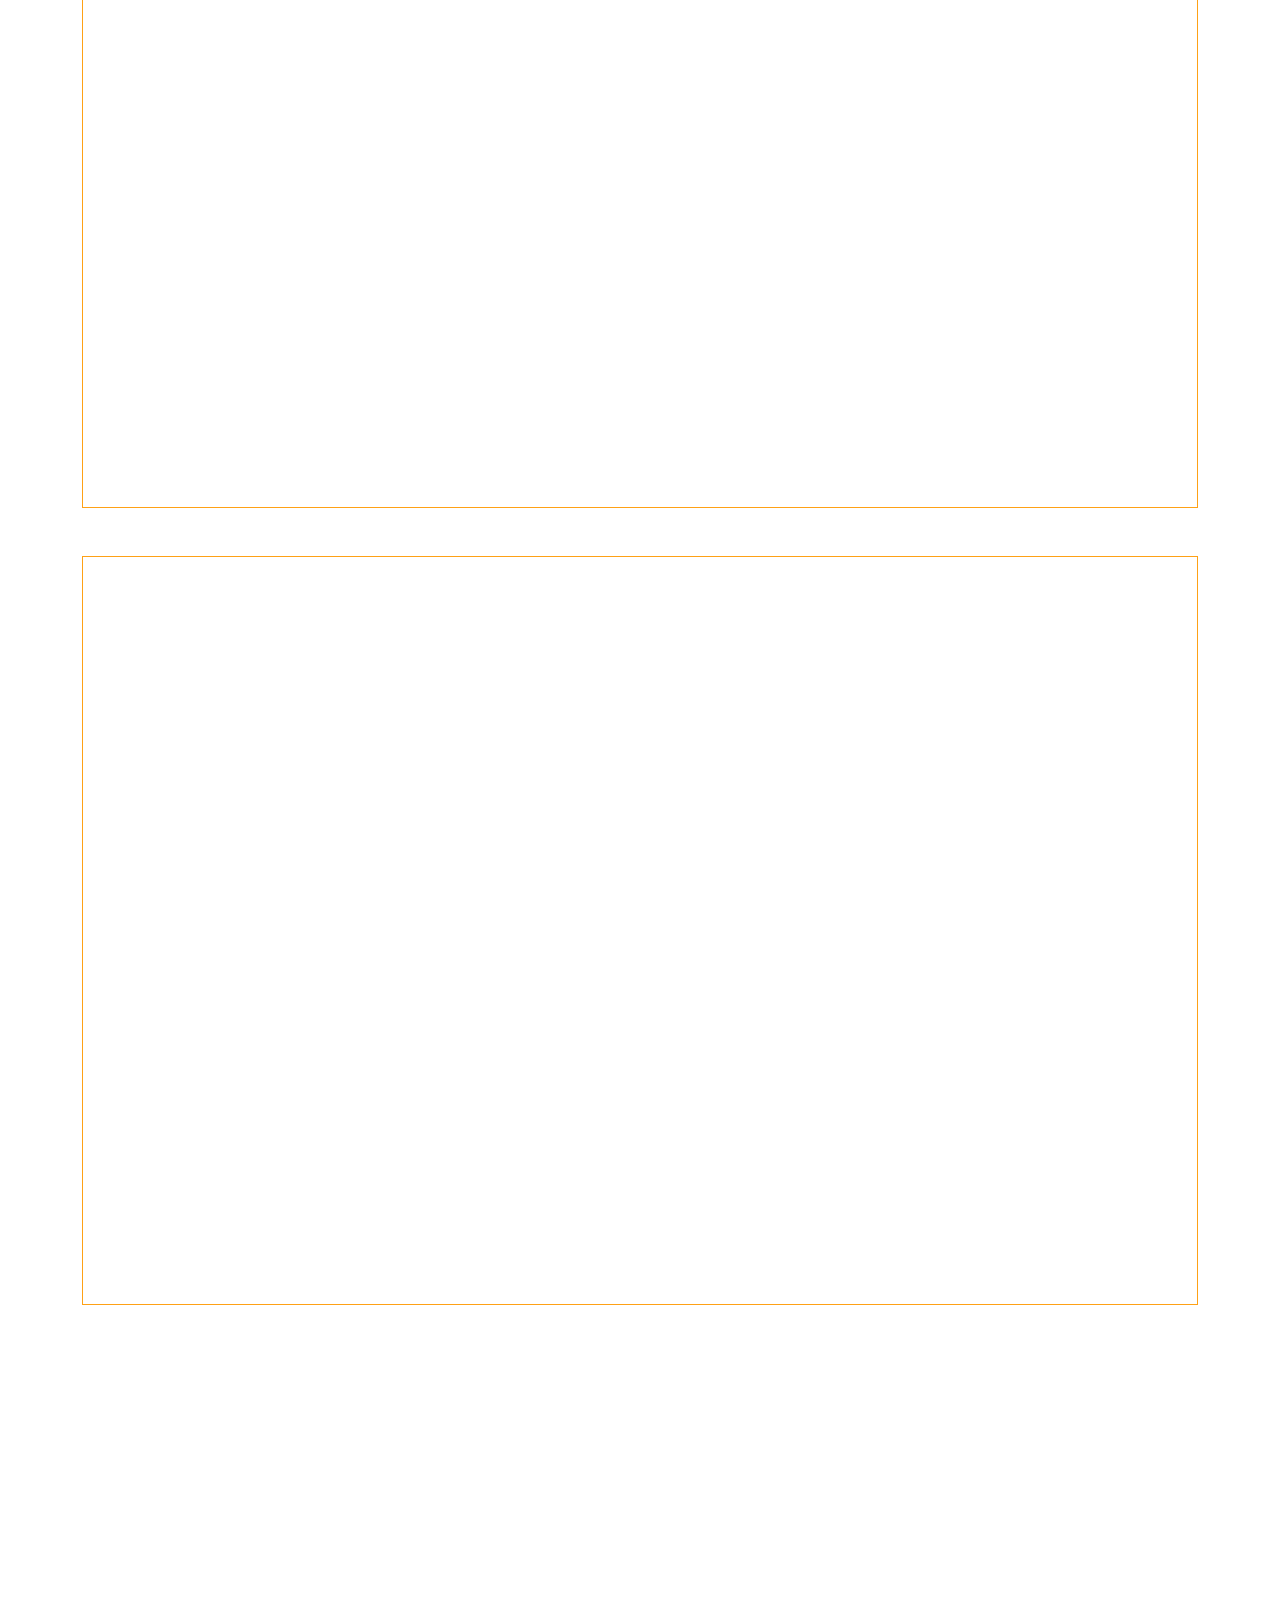
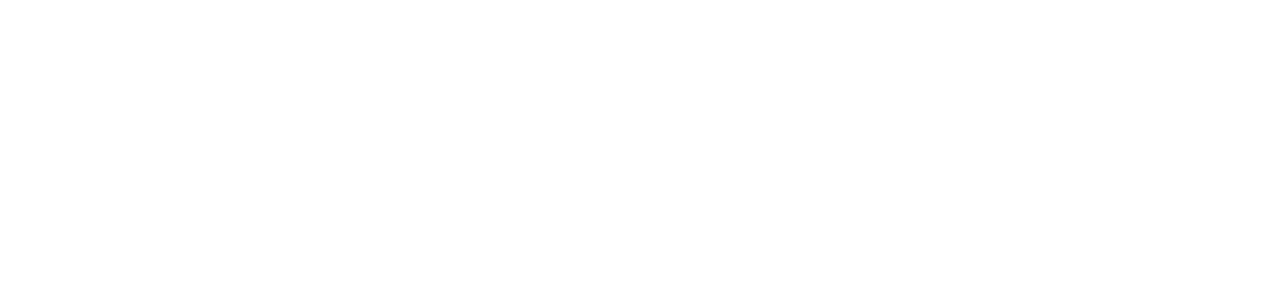
==== commit df84a6c4: "description" ====
--- a/about.html
+++ b/about.html
@@ -200,15 +200,34 @@
         <div class="container-xxl p-0">
             <div class="container">
                 <div class=" wow fadeInUp" data-wow-delay="0.1s">
-                    <h6 class="section-title text-start text-primary text-uppercase">हमारे अध्यापक</h6>
-                    <h2 class="mb-3" id="team">हमरे<span class="text-primary text-uppercase"> कर्मचारी </span> देखें</h2>
+                    <!-- <h6 class="section-title text-start text-primary text-uppercase">हमारे अध्यापक</h6> -->
+                    <h2 class="mb-3" id="team">हमारे<span class="text-primary text-uppercase"> कर्मचारी </span> देखें</h2>
                 </div>
                 <div class="container p-0">
                     <div class="container border border-primary p-md-5">
                         <div class="text-center  wow fadeInUp" data-wow-delay="0.1s">
-                            <h2 id="team1" class="section-title text-center text-dark text-uppercase mt-3 ">अध्यक्ष</h2>
-                        </div>
-                        <div class="row mx-6  ">   
+                            <h3 id="team1" class="section-title text-center text-dark text-uppercase mt-3 ">अध्यक्ष</h3>
+                        </div>
+                        <div class="row mx-6  ">  
+                            <div class="col-lg-4 col-md-6 mt-4 wow fadeInUp mb-4 " data-wow-delay="0.1s">
+                                <div class="rounded shadow overflow-hidden">
+                                    <div class="position-relative">
+                                        <a href="/about.html#team1"><img class="card-img-top" src="img/head-full.jpg" alt=""></a>
+                                        <div class="position-absolute start-50 top-100 translate-middle d-flex align-items-center">
+                                            <!-- <a class="btn btn-square btn-primary mx-1" target="_blank" href=""><i class="fab fa-facebook-f"></i></a>
+                                            <a class="btn btn-square btn-primary mx-1" target="_blank" href=""><i class="fab fa-twitter"></i></a>
+                                            
+                                            <a class="btn btn-square btn-primary mx-1" target="_blank" href=""><i class="fab fa-instagram"></i></a> -->
+                                    <!-- <a href="/about.html#team1" class="btn btn-primary text-dark">about me</a> -->
+
+                                        </div>
+                                    </div>
+                                    <div class="text-center p-4 mt-3">
+                                        <a href="/about.html#team1"><h5 class="fw-bold mb-0">डॉ. कालूराम परिहार</h5></a>
+                                        <small>अध्यक्ष</small>
+                                    </div>
+                                </div>
+                            </div> 
                             <div class="col-lg-8 col-md-6 wow fadeInUp " data-wow-delay="0.1s" >
                                 <div class="row g-4  justify-content-center ">
                                     <div class="list-group p-1 col-lg-6 ">
@@ -243,25 +262,7 @@
                                       
                                 </div>
                             </div>        
-                            <div class="col-lg-4 col-md-6 mt-4 wow fadeInUp mb-4 " data-wow-delay="0.1s">
-                                <div class="rounded shadow overflow-hidden">
-                                    <div class="position-relative">
-                                        <a href="/about.html#team1"><img class="card-img-top" src="img/head-full.jpg" alt=""></a>
-                                        <div class="position-absolute start-50 top-100 translate-middle d-flex align-items-center">
-                                            <!-- <a class="btn btn-square btn-primary mx-1" target="_blank" href=""><i class="fab fa-facebook-f"></i></a>
-                                            <a class="btn btn-square btn-primary mx-1" target="_blank" href=""><i class="fab fa-twitter"></i></a>
-                                            
-                                            <a class="btn btn-square btn-primary mx-1" target="_blank" href=""><i class="fab fa-instagram"></i></a> -->
-                                    <!-- <a href="/about.html#team1" class="btn btn-primary text-dark">about me</a> -->
-
-                                        </div>
-                                    </div>
-                                    <div class="text-center p-4 mt-3">
-                                        <a href="/about.html#team1"><h5 class="fw-bold mb-0">डॉ. कालूराम परिहार</h5></a>
-                                        <small>अध्यक्ष</small>
-                                    </div>
-                                </div>
-                            </div>
+                            
                         </div>
                     </div>
 
@@ -270,29 +271,6 @@
                             <h2 id="team2" class="section-title text-center text-dark text-uppercase mt-3 ">अध्यापक</h2>
                         </div>
                         <div class="row mx-6  ">   
-                            <div class="col-lg-8 col-md-6 wow fadeInUp " data-wow-delay="0.1s" >
-                                <div class="row g-4  justify-content-center ">
-                                    <div class="list-group p-1 col-lg-6">
-                                        <h6 id="experience2" class="mt-1 p-2 text-center border border-primary" id="team"><span class="text-primary text-uppercase">  कार्य  </span> -अनुभव</h6>
-                                        <a href="#experience2" class="list-group-item list-group-item-action list-group-item-primary bg-primary text-dark">प्रतियोगी परीक्षाओं के लिए कंटेन्ट राइटिंग विभाग के अध्यक्ष के रूप में कार्य का अनुभव</a>
-                                        <a href="#experience2" class="list-group-item list-group-item-action list-group-item-secondary bg-primary text-dark">RAS, SI, REETआदि की कोचिंग का 20 वर्षों का अनुभव</a>
-                                    </div>
-                                    <div class="list-group p-1 col-lg-6">
-                                        <h6 id="achievement2" class="mt-1 p-2 text-center border border-primary" id="team">प्रमुख <span class="text-primary text-uppercase">उपलब्धियां</span></h6>
-                                        <a href="#achievement2" class="list-group-item list-group-item-action list-group-item-secondary bg-primary text-dark">NET भूगोल</a>
-                                        <a href="#achievement2" class="list-group-item list-group-item-action list-group-item-success bg-primary text-dark"> NET राजनीति विज्ञान</a>
-                                        <a href="#achievement2" class="list-group-item list-group-item-action list-group-item-danger bg-primary text-dark">IAS मेन्स इंटरव्यू</a>
-                                        <a href="#achievement2" class="list-group-item list-group-item-action list-group-item-warning bg-primary text-dark">RAS इंटरव्यू चार बार</a>
-                                    </div>
-                                    <div class="list-group p-1 col-lg-6 ">
-                                        <h6 id="academic2" class="mt-1 p-2 text-center border border-primary" id="team"><span class="text-primary text-uppercase"> शैक्षणिक  </span> योग्यता</h6>
-                                        <a href="#academic2" class="list-group-item list-group-item-action list-group-item-primary bg-primary"> एम.ए. भूगोल एवं राजनीति विज्ञान</a>
-                                    </div>
-                                    <div class="list-group p-1 col-lg-6">
-                                    </div>
-
-                                </div>
-                            </div>        
                             <div class="col-lg-4 col-md-6 wow fadeInUp mb-4" data-wow-delay="0.1s">
                                 <div class="rounded shadow overflow-hidden">
                                     <div class="position-relative">
@@ -307,6 +285,31 @@
                                     </div>
                                 </div>
                             </div>
+
+                            <div class="col-lg-8 col-md-6 wow fadeInUp " data-wow-delay="0.1s" >
+                                <div class="row g-4  justify-content-center ">
+                                    <div class="list-group p-1 col-lg-6">
+                                        <h6 id="experience2" class="mt-1 p-2 text-center border border-primary" id="team"><span class="text-primary text-uppercase">  कार्य  </span> -अनुभव</h6>
+                                        <a href="#experience2" class="list-group-item list-group-item-action list-group-item-primary bg-primary text-dark">प्रतियोगी परीक्षाओं के लिए कंटेन्ट राइटिंग विभाग के अध्यक्ष के रूप में कार्य का अनुभव</a>
+                                        <a href="#experience2" class="list-group-item list-group-item-action list-group-item-secondary bg-primary text-dark">RAS, SI, REETआदि की कोचिंग का 20 वर्षों का अनुभव</a>
+                                    </div>
+                                    <div class="list-group p-1 col-lg-6">
+                                        <h6 id="achievement2" class="mt-1 p-2 text-center border border-primary" id="team">प्रमुख <span class="text-primary text-uppercase">उपलब्धियां</span></h6>
+                                        <a href="#achievement2" class="list-group-item list-group-item-action list-group-item-secondary bg-primary text-dark">NET भूगोल</a>
+                                        <a href="#achievement2" class="list-group-item list-group-item-action list-group-item-success bg-primary text-dark"> NET राजनीति विज्ञान</a>
+                                        <a href="#achievement2" class="list-group-item list-group-item-action list-group-item-danger bg-primary text-dark">IAS मेन्स इंटरव्यू</a>
+                                        <a href="#achievement2" class="list-group-item list-group-item-action list-group-item-warning bg-primary text-dark">RAS इंटरव्यू चार बार</a>
+                                    </div>
+                                    <div class="list-group p-1 col-lg-6 ">
+                                        <h6 id="academic2" class="mt-1 p-2 text-center border border-primary" id="team"><span class="text-primary text-uppercase"> शैक्षणिक  </span> योग्यता</h6>
+                                        <a href="#academic2" class="list-group-item list-group-item-action list-group-item-primary bg-primary"> एम.ए. भूगोल एवं राजनीति विज्ञान</a>
+                                    </div>
+                                    <div class="list-group p-1 col-lg-6">
+                                    </div>
+
+                                </div>
+                            </div>        
+                            
                         </div>
                     </div>
 
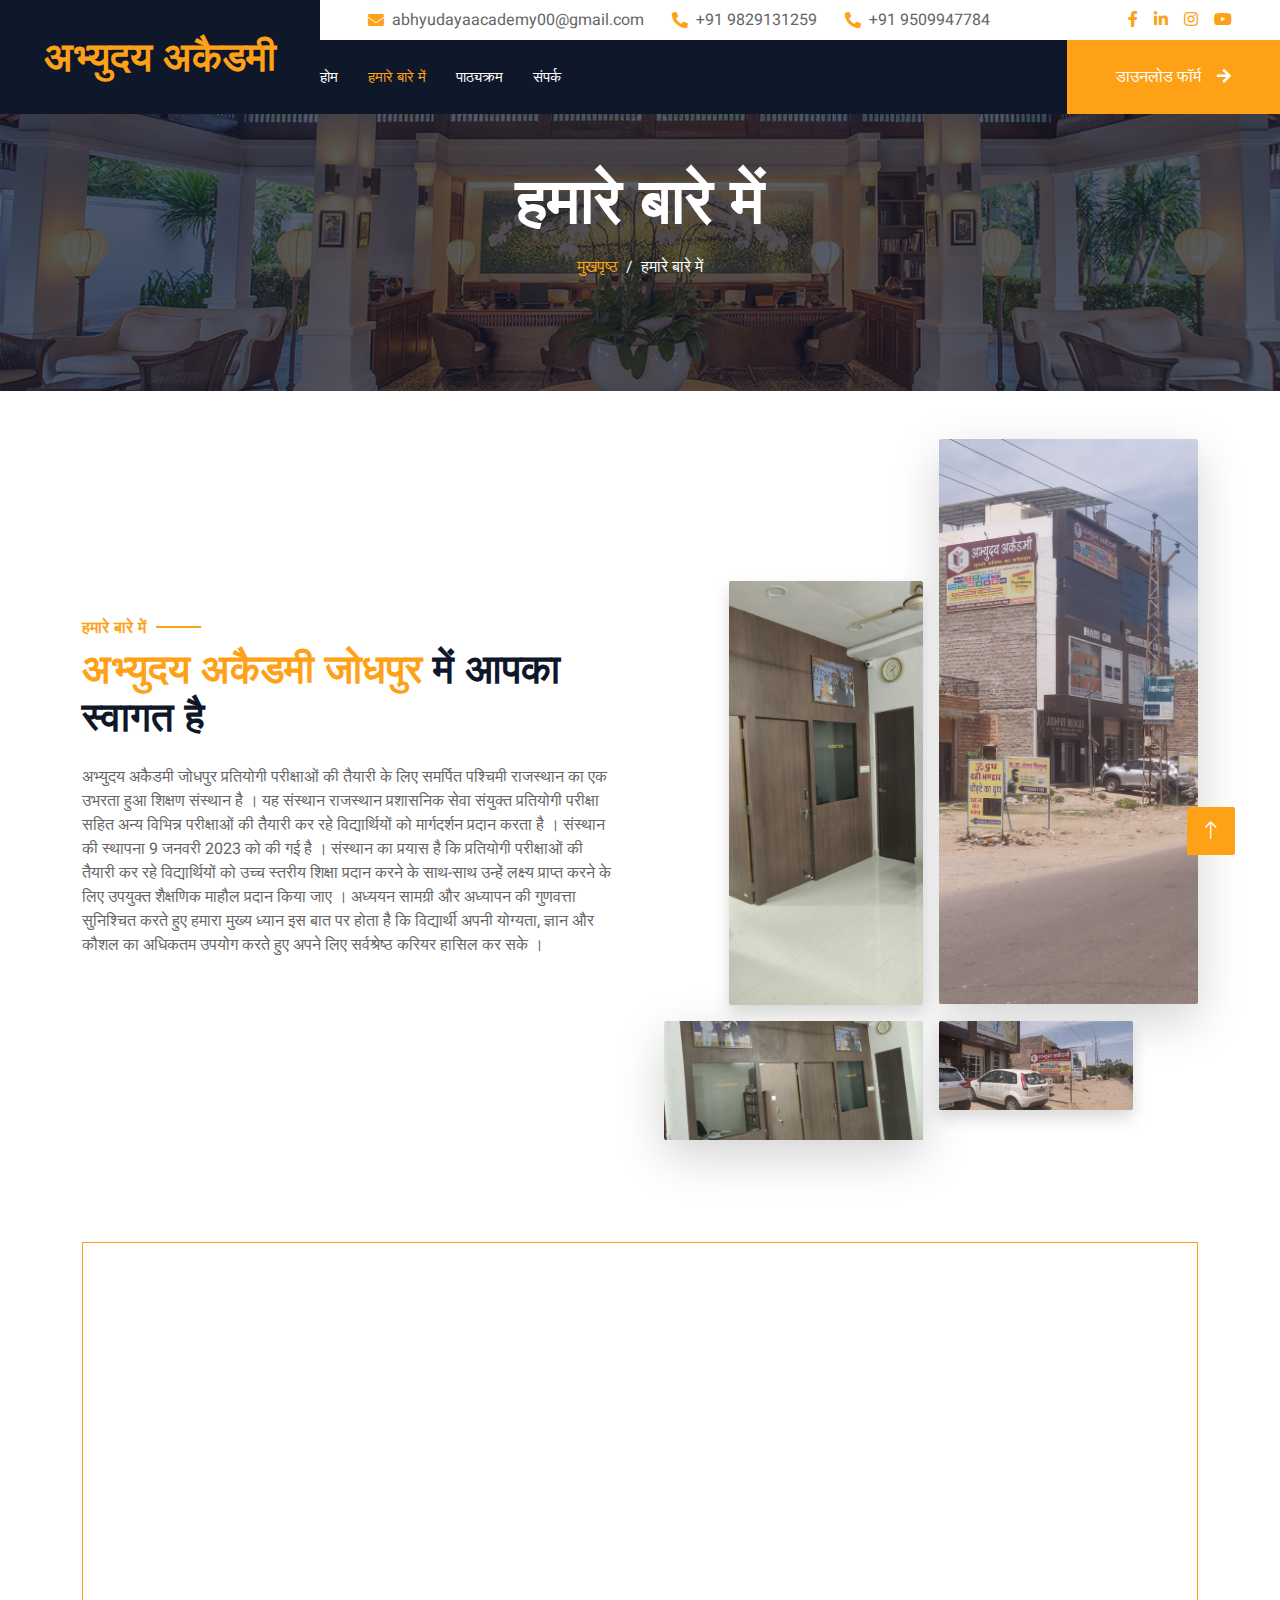
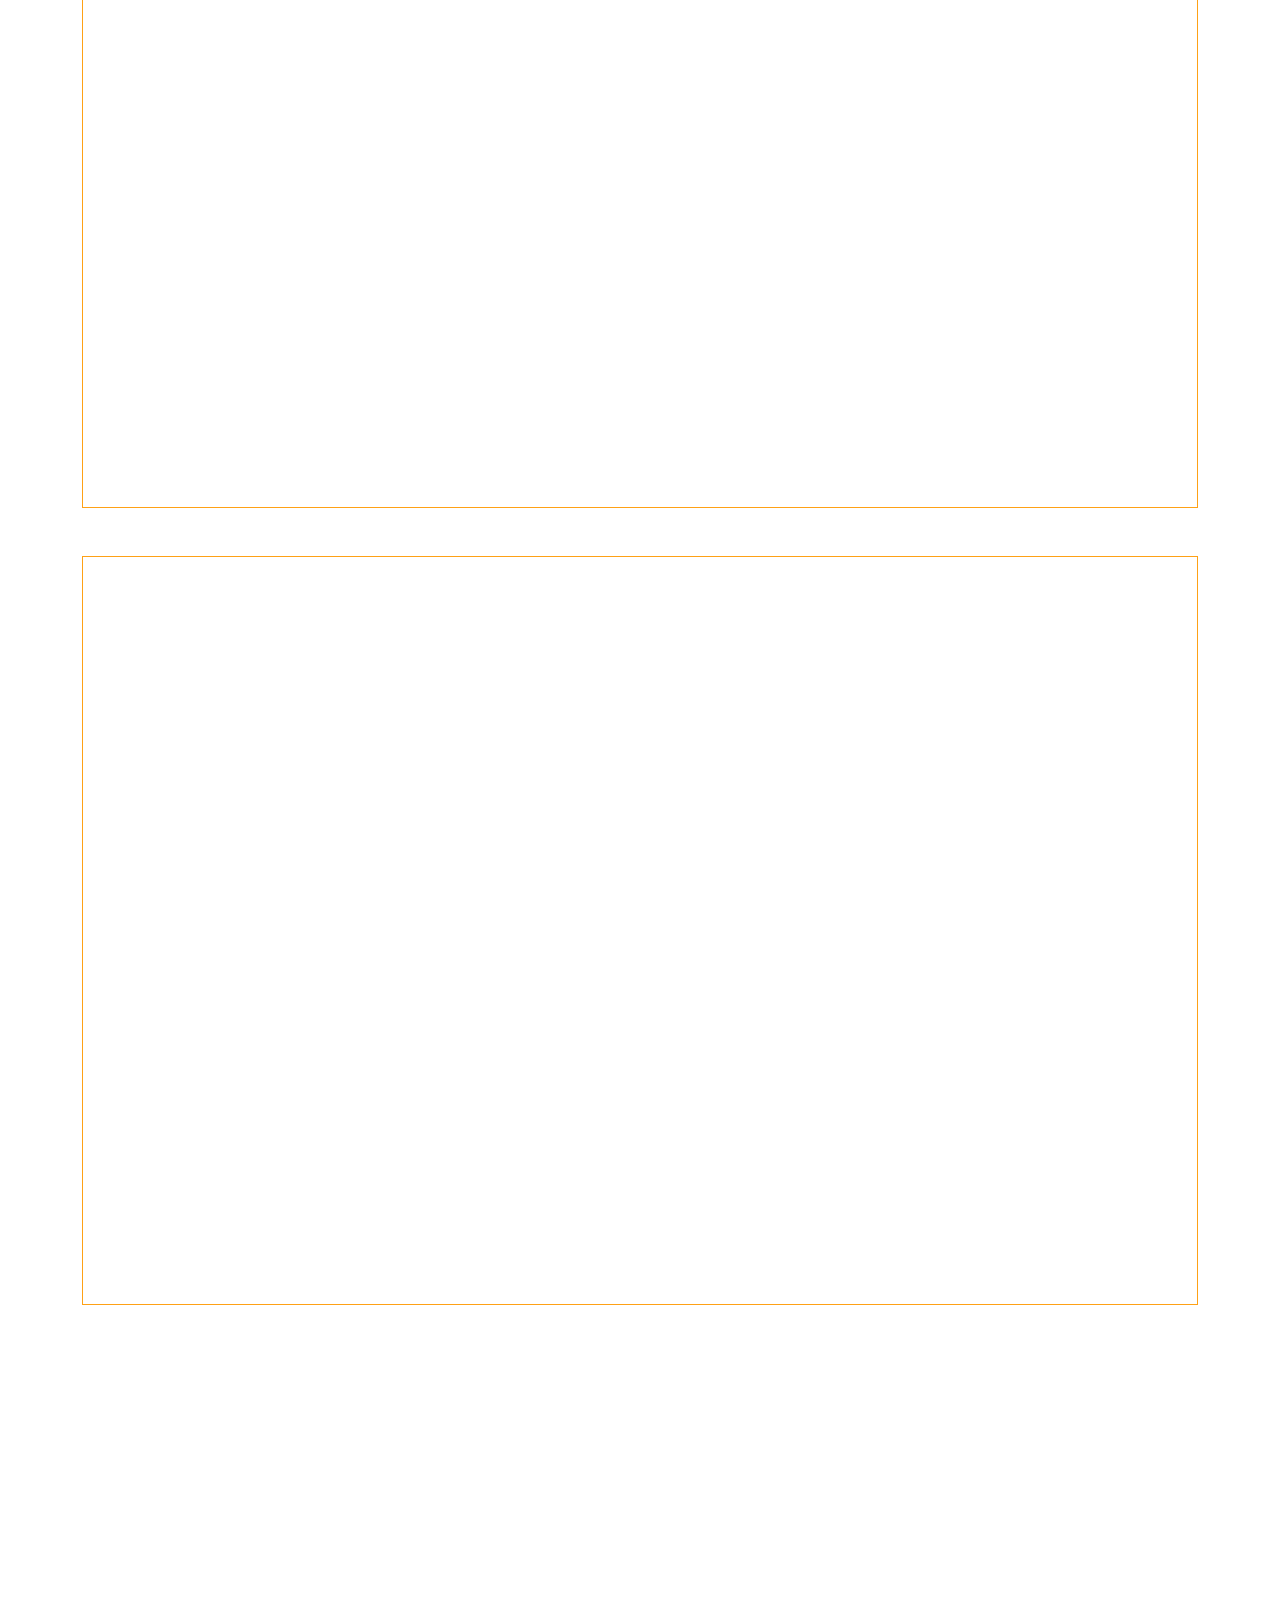
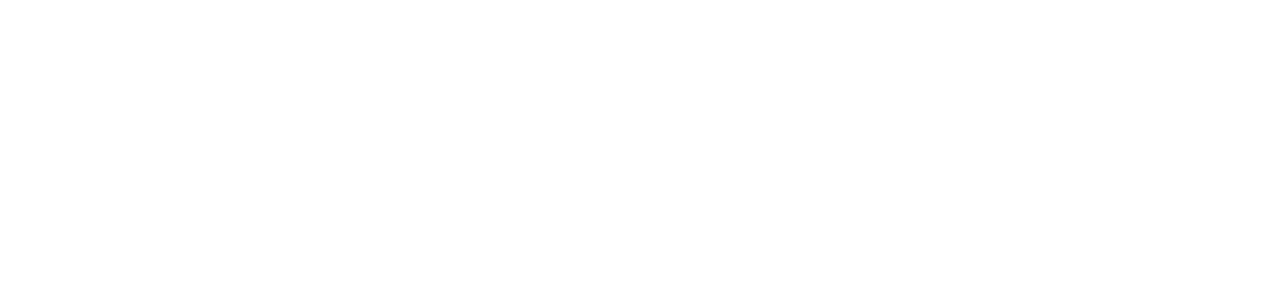
==== commit add31043: "changed title" ====
--- a/about.html
+++ b/about.html
@@ -21,7 +21,7 @@
 
 <head>
     <meta charset="utf-8">
-    <title>Abhydaya Academy</title>
+    <title>Abhyudaya Academy</title>
     <meta content="width=device-width, initial-scale=1.0" name="viewport">
     <meta content="" name="keywords">
     <meta content="" name="description">
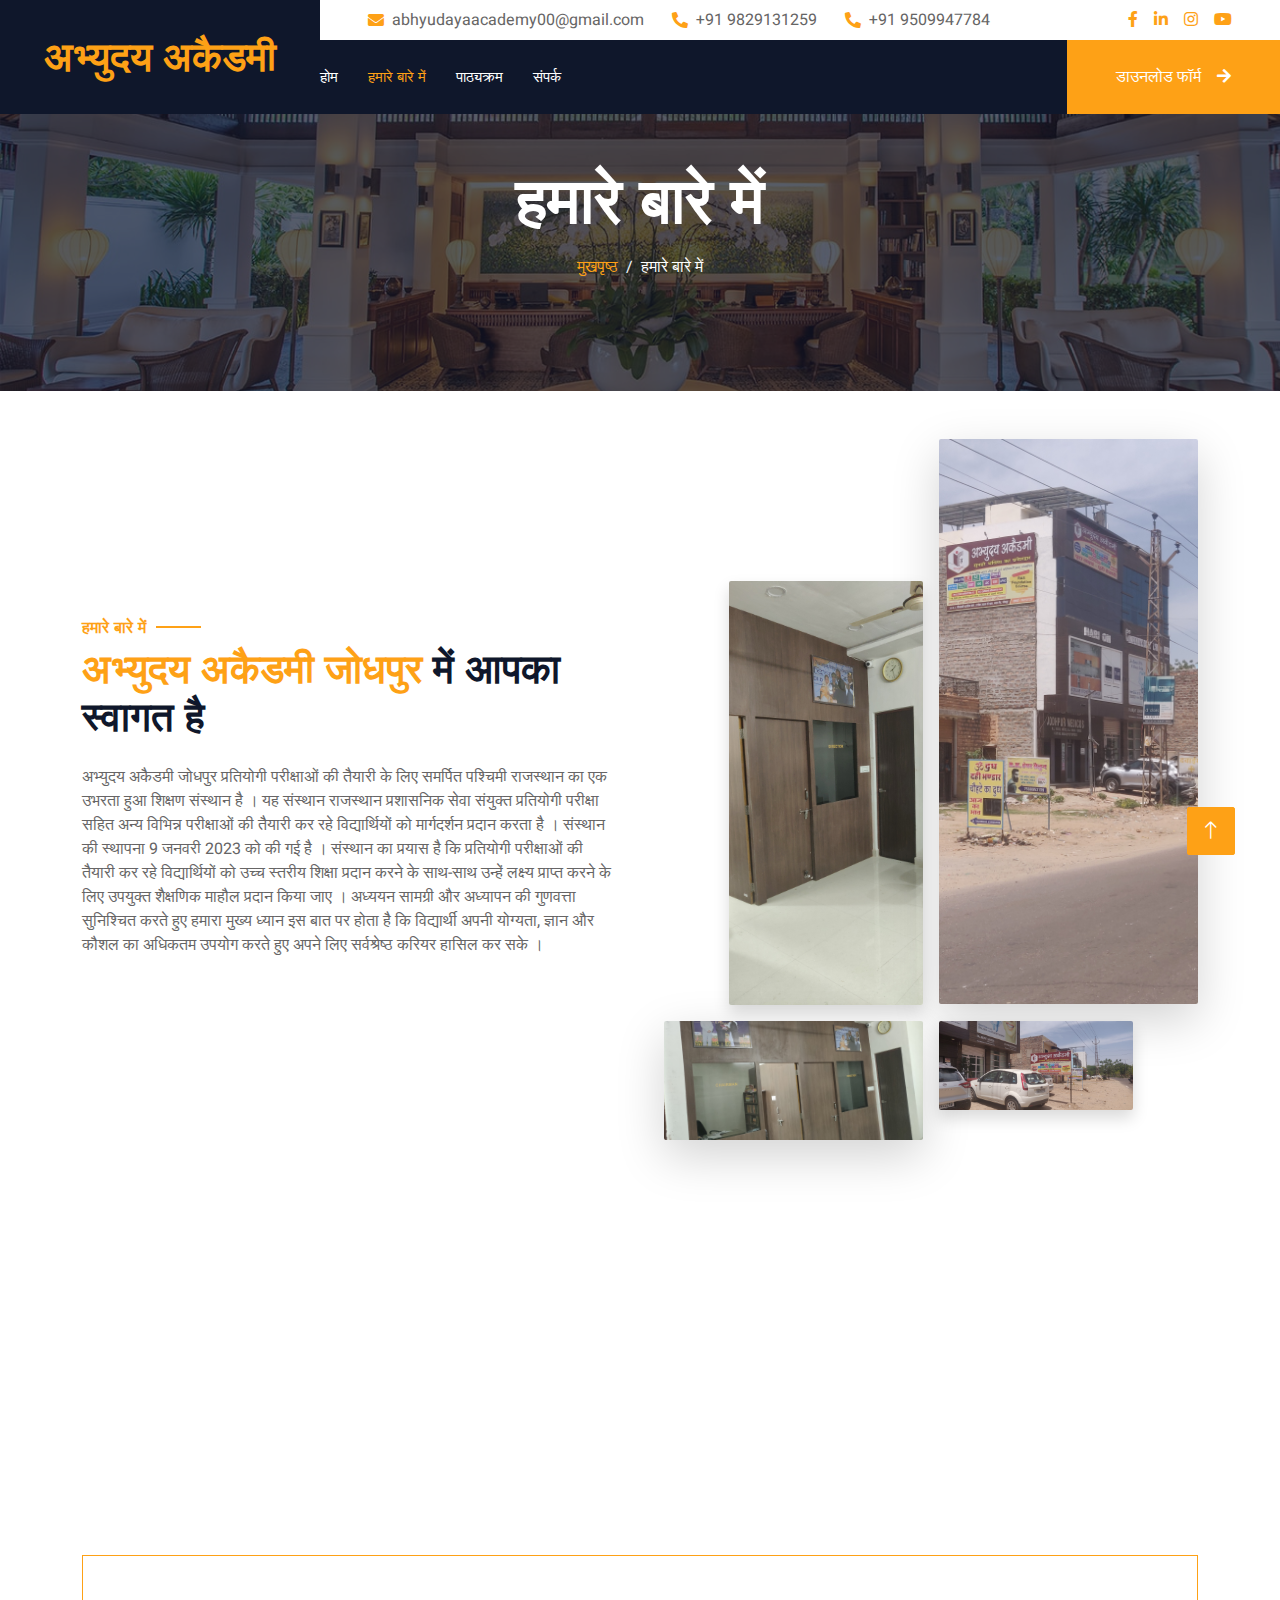
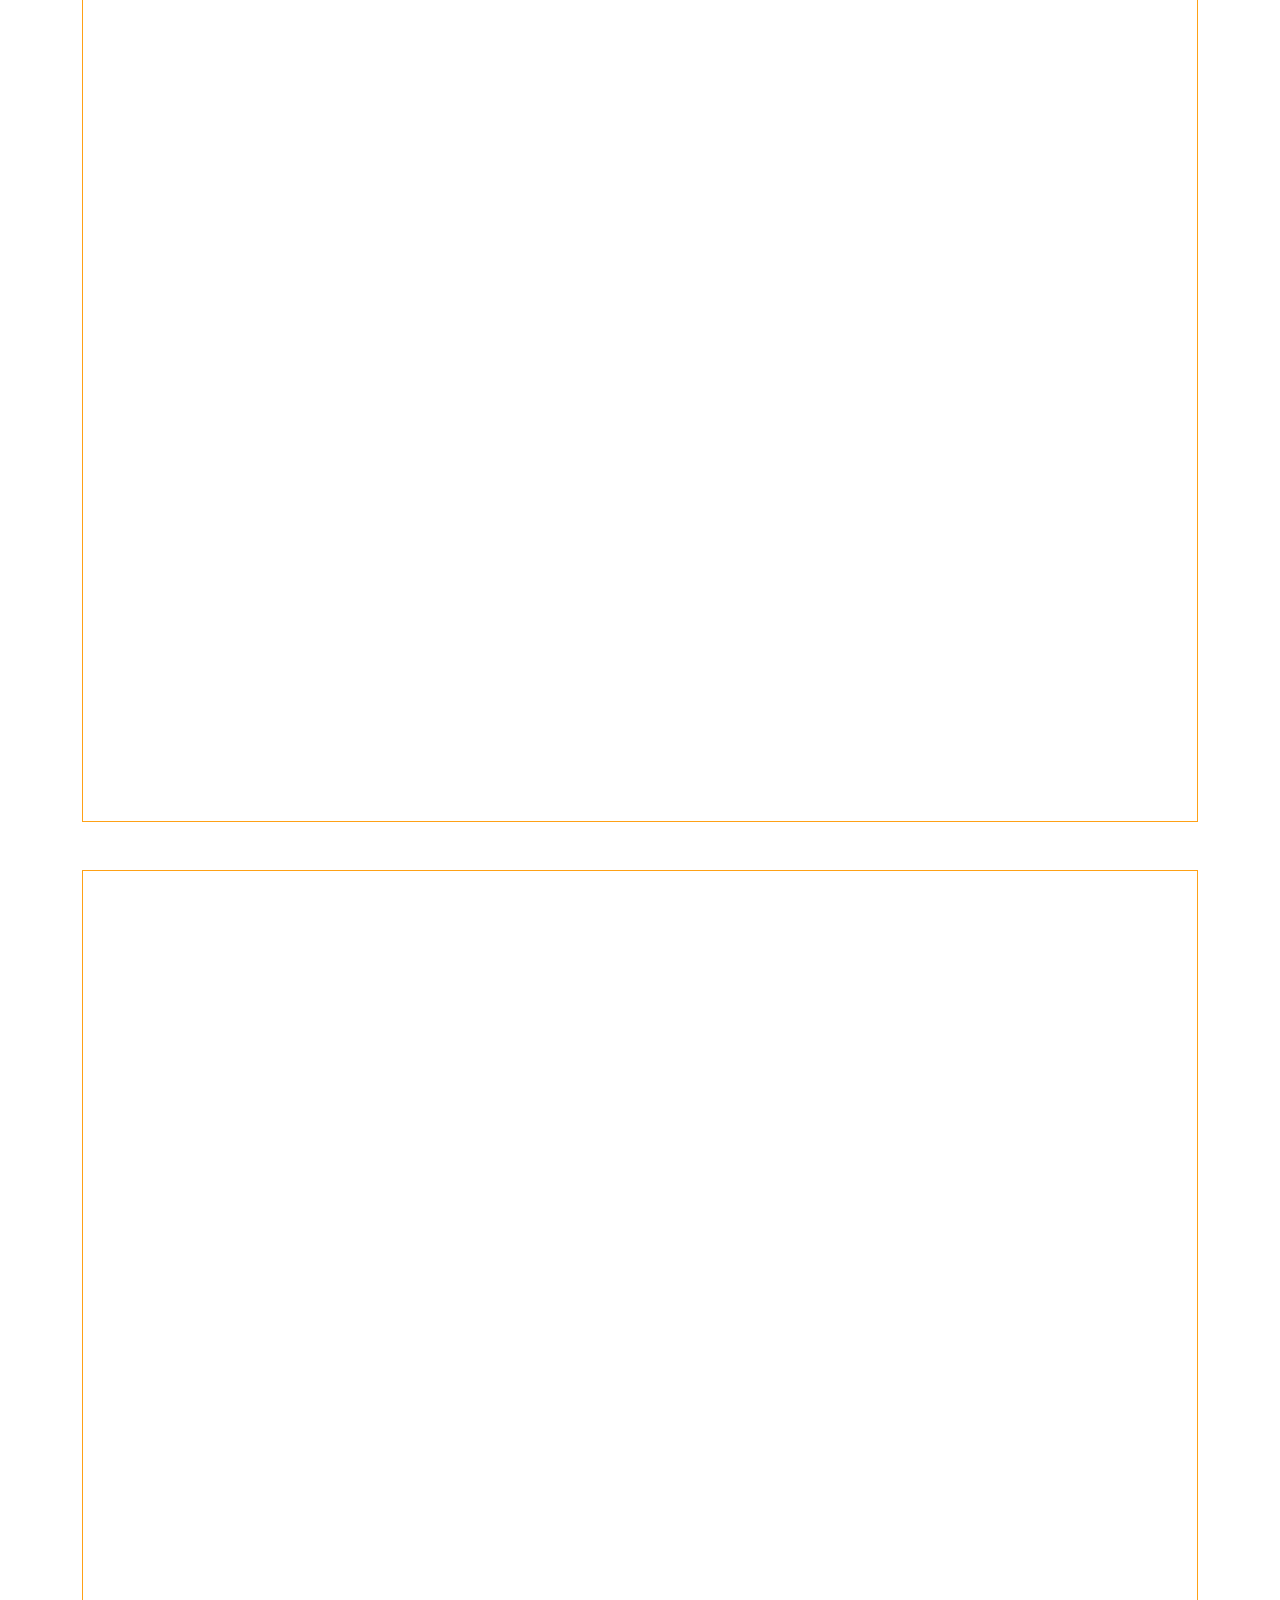
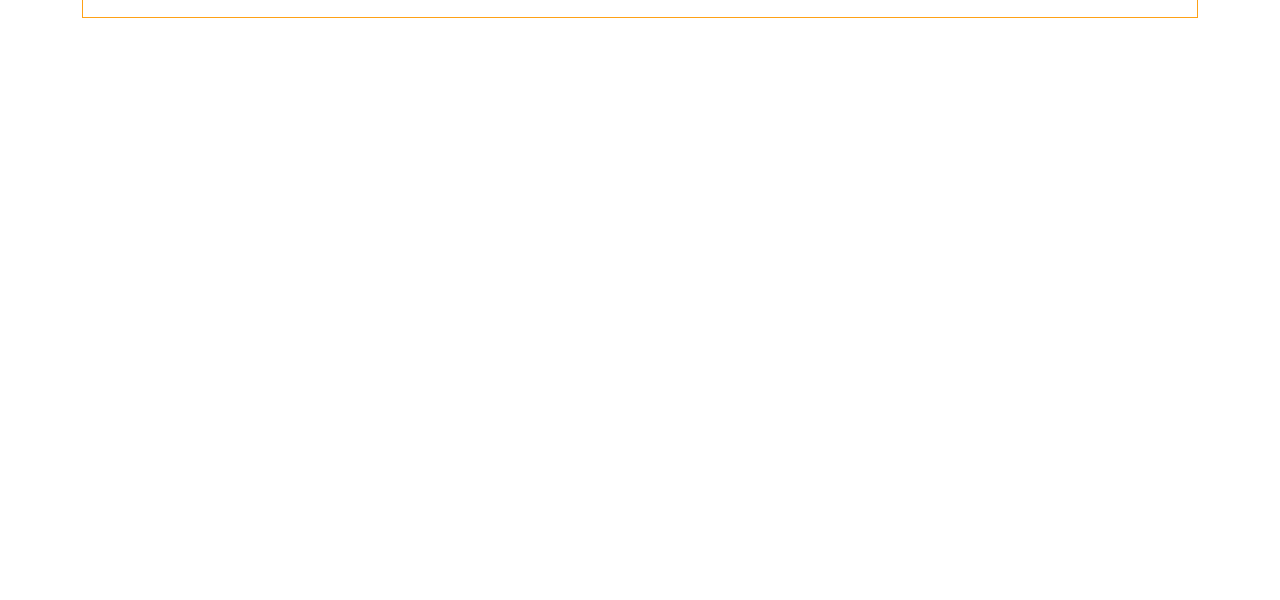
==== commit fffd1a47: "changed cource card and flow" ====
--- a/about.html
+++ b/about.html
@@ -188,6 +188,15 @@
                             </div>
                         </div>
                     </div>
+
+                    <div id="about-institute" class="col-lg-12 mt-5 pt-5 wow fadeInUp" data-wow-delay="0.1s">
+                        <h6 id="about" class="mt-1 p-2 text-center border border-primary col-lg-12 " id="team"><span class="text-primary text-uppercase"> संस्थान  </span>  के बारे में</h6>
+                        <p class="mb-4">अभ्युदय अकैडमी जोधपुर प्रतियोगी परीक्षाओं की तैयारी को समर्पित एक प्रमुख कोचिंग संस्थान है । यहाँ राजस्थान लोक सेवा आयोग, अजमेर, राजस्थान कर्मचारी चयन बोर्ड, जयपुर आदि सरकारी भर्ती एजेंसियों द्वारा आयोजित होने वाली विभिन्न  परीक्षाओं – RAS, SI, CET, REET, EO & RO, LDC स्कूल व्याख्याता, अध्यापक आदि – की तैयारी करवाई जाती है । संस्थान के मार्गदर्शक (राजस्थान राज्य सेवा के पूर्व अधिकारी और आकाशवाणी के सेवानिवृत्त कार्यक्रम प्रमुख) डॉ. कालूराम परिहार के निर्देशन में सभी विषयों के अनुभवी अध्यापक अपने परीक्षार्थियों को केवल पढ़ाते नहीं हैं, बल्कि लक्ष्य-केन्द्रित प्रशिक्षण देते हैं । प्रत्येक विद्यार्थी पर व्यक्तिगत ध्यान देते हुए सभी की विशिष्ट समस्याओं का समाधान किया जाता है । नियमित टैस्ट लिए जाते हैं और सारगर्भित नोट्स प्रदान किए जाते हैं । 
+                            वस्तुत: हमारा मुख्य उद्देश्य परीक्षार्थी को वांछित रोज़गार प्राप्त करने के लिए बौद्धिक रूप से समृद्ध और व्यावाहारिक रूप से सक्षम बनाना है । प्रतियोगी परीक्षाओं के सम्पूर्ण पाठ्यक्रम को समयबद्ध रूप से पूर्ण करवाकर परीक्षार्थी को उसका लक्ष्य प्राप्त करने में हर प्रकार की सहायता करने के लिए हम कटिबद्ध हैं ।  
+                            </p>
+                    </div>
+
+
                 </div>
             </div>
         </div>
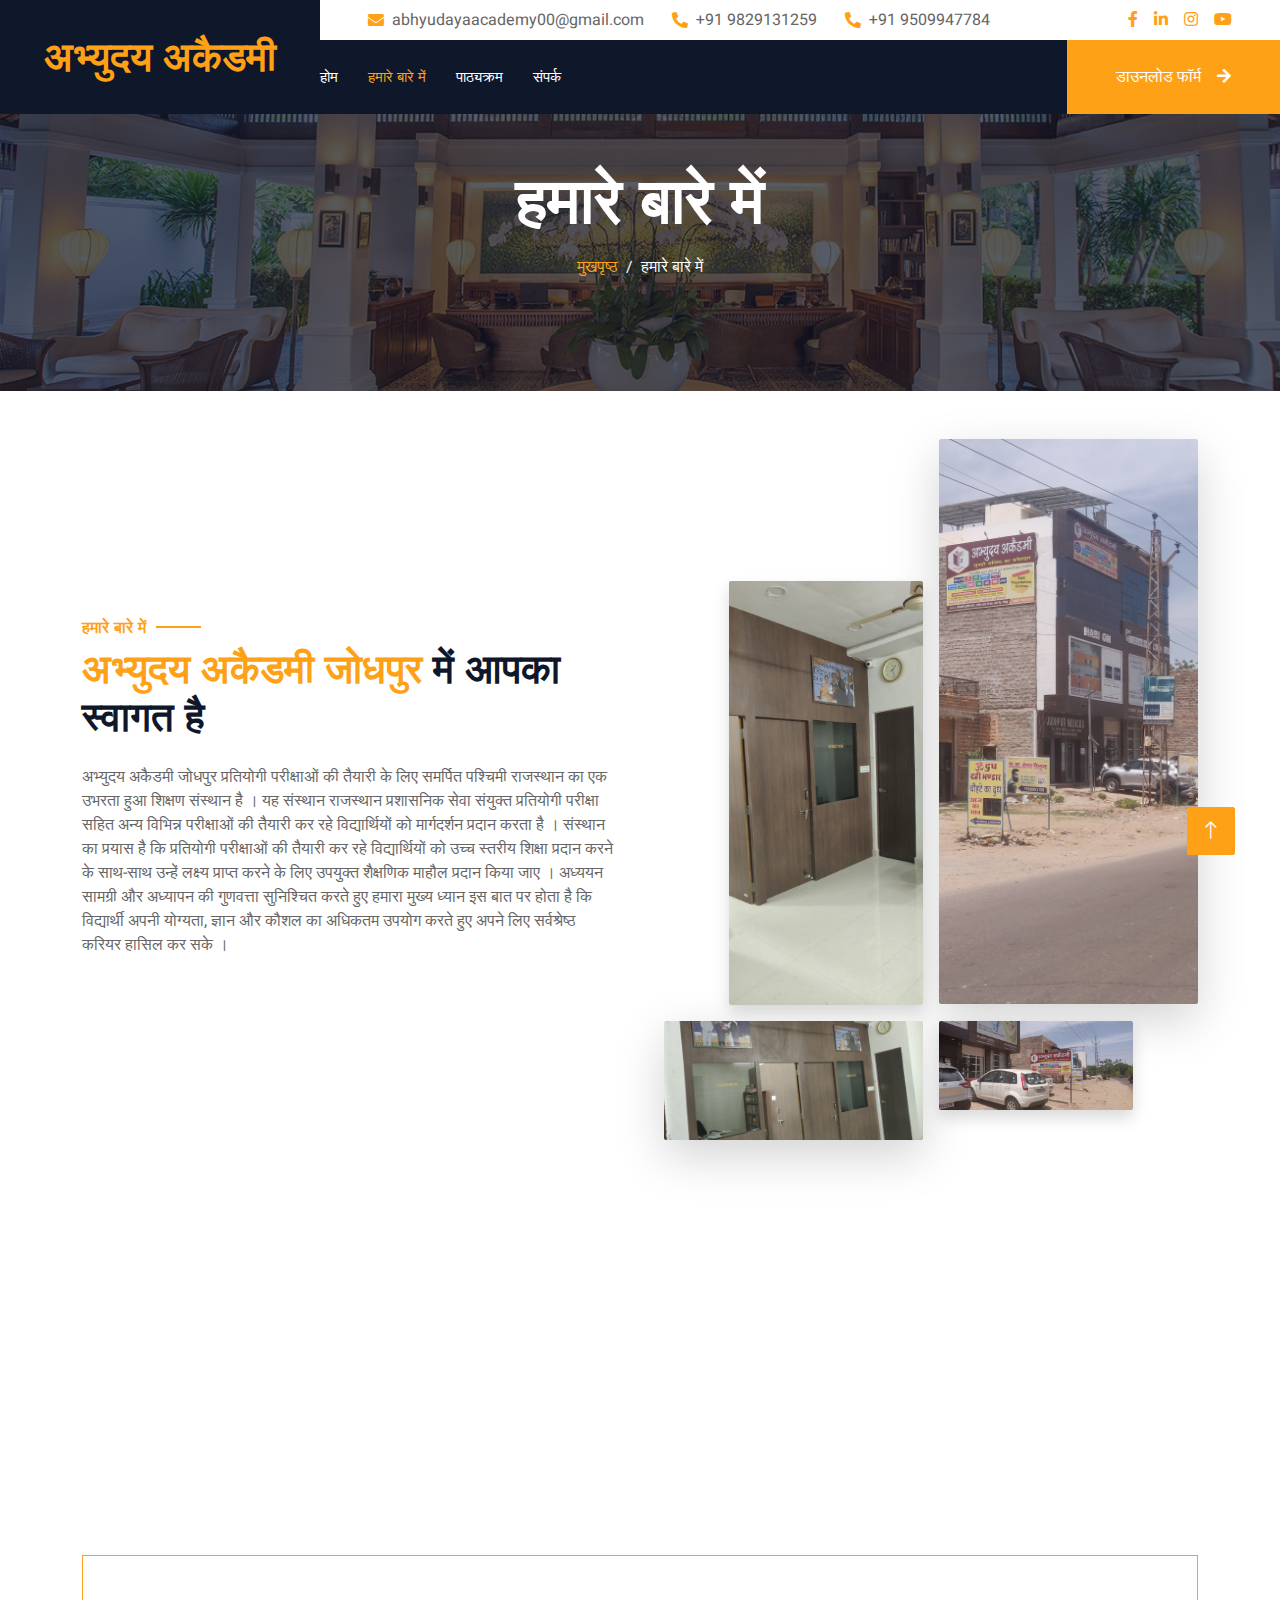
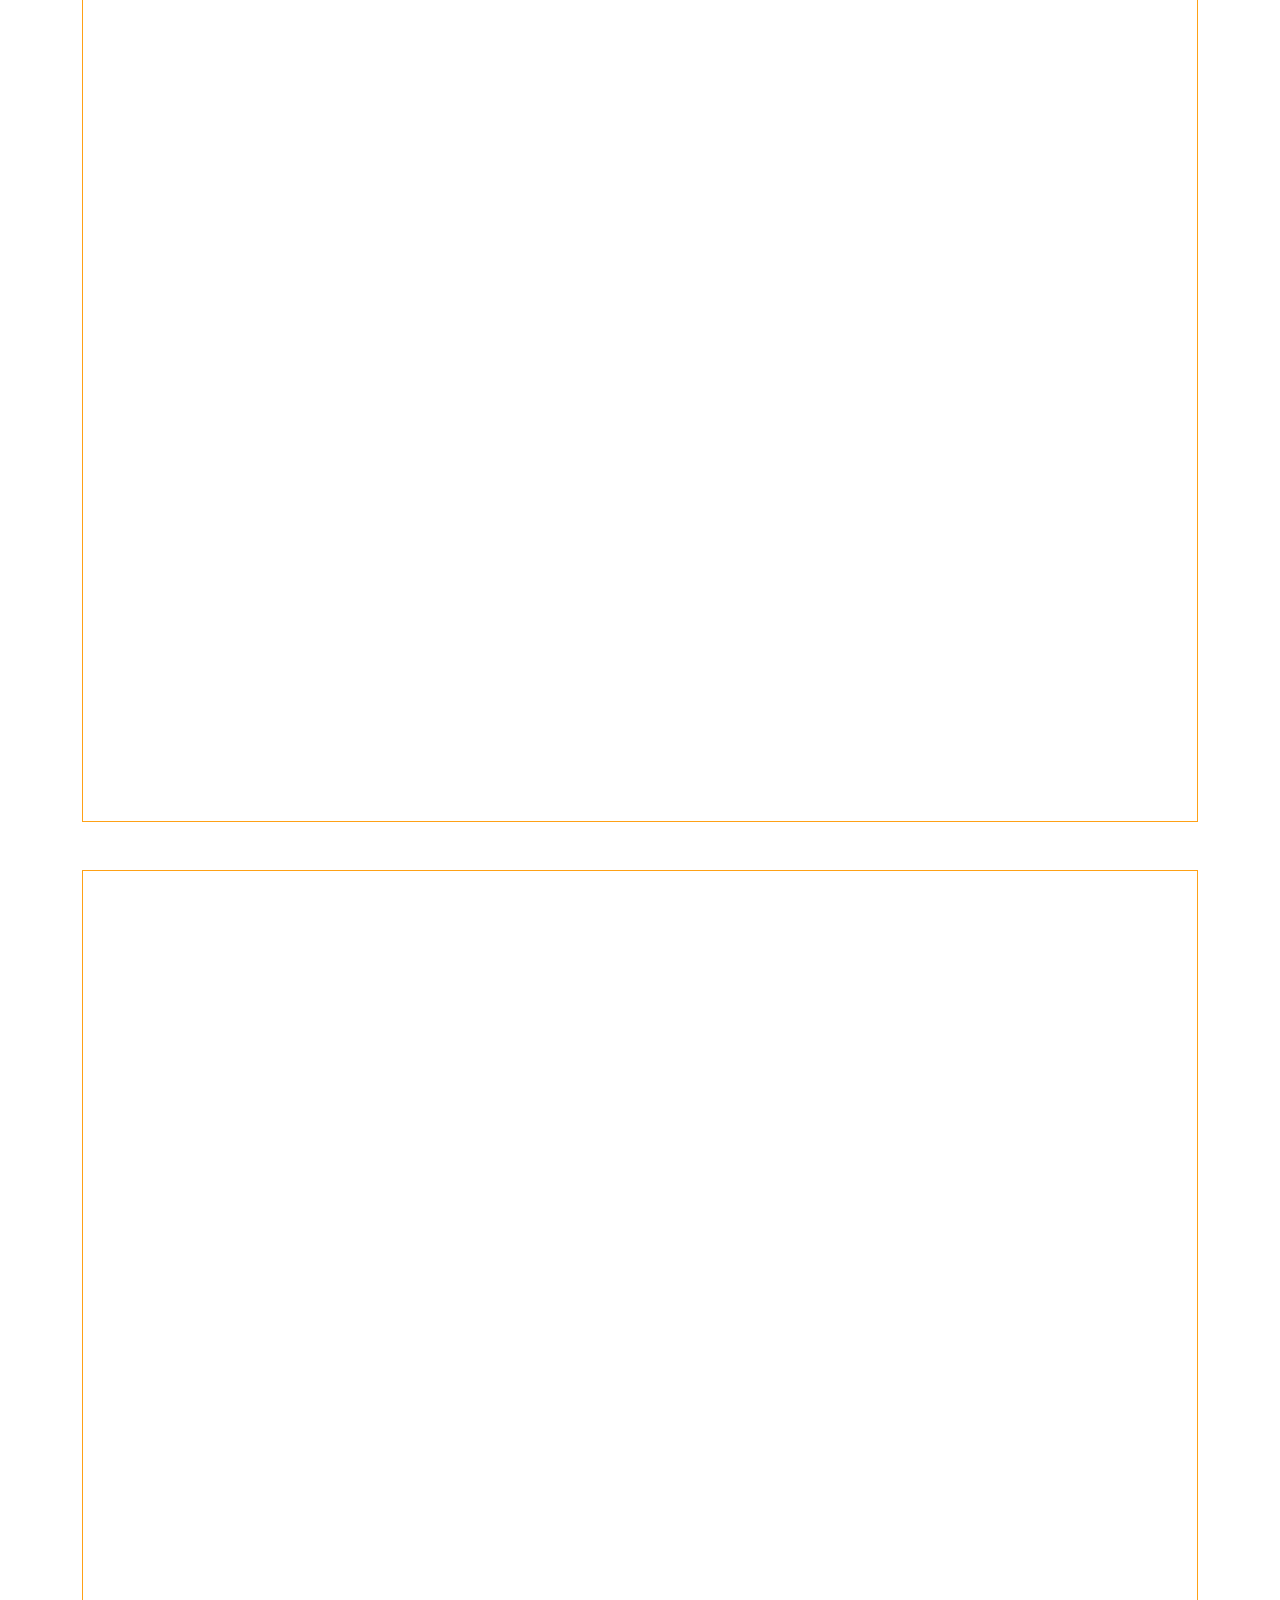
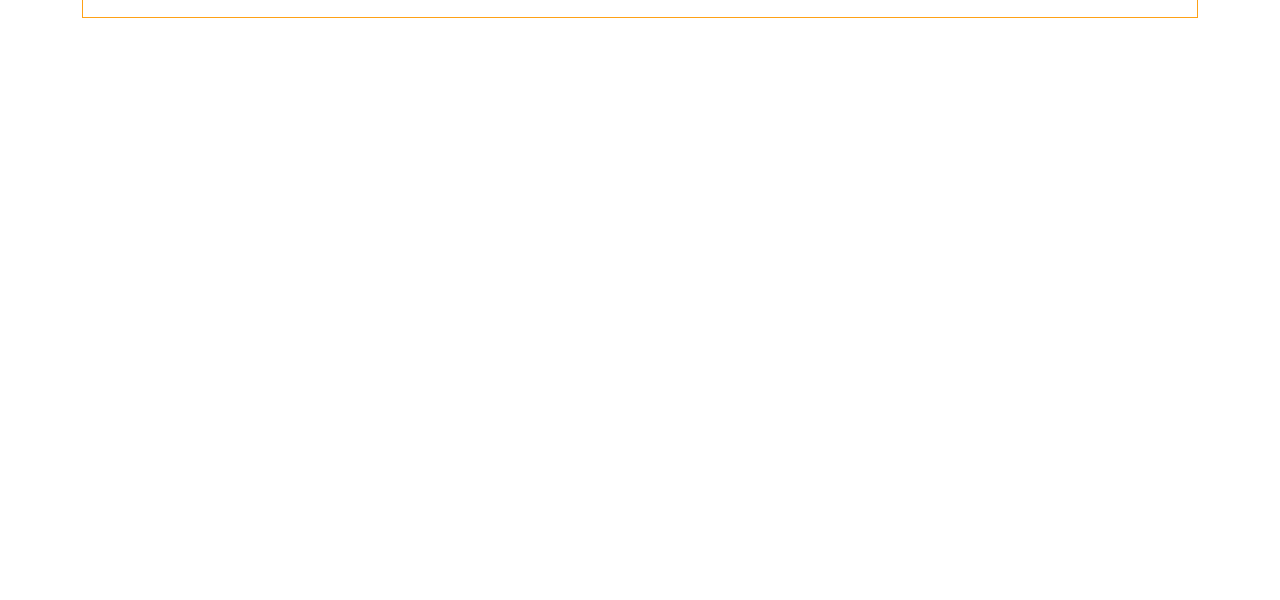
==== commit 59bb65b3: "sthapna line deleted" ====
--- a/about.html
+++ b/about.html
@@ -113,7 +113,7 @@
                         </button>
                         <div class="collapse navbar-collapse justify-content-between" id="navbarCollapse">
                             <div class="navbar-nav mr-auto py-0">
-                                <a href="index.html" class="nav-item nav-link ">होम</a>
+                                <a href="/" class="nav-item nav-link ">होम</a>
                                 <a href="about.html" class="nav-item nav-link active">हमारे बारे में</a>
                                 <a href="cource.html" class="nav-item nav-link">पाठ्यक्रम</a>
                                 <a href="contact.html" class="nav-item nav-link">संपर्क</a>
@@ -161,7 +161,6 @@
                         <h1 class="mb-4"><span class="text-primary text-uppercase">अभ्युदय अकैडमी जोधपुर </span> में आपका स्वागत है</h1>
                         <p class="">अभ्युदय अकैडमी जोधपुर प्रतियोगी परीक्षाओं की तैयारी के लिए समर्पित पश्चिमी राजस्थान का एक उभरता हुआ शिक्षण संस्थान है । 
                             यह संस्थान राजस्थान प्रशासनिक सेवा संयुक्त प्रतियोगी परीक्षा सहित अन्य विभिन्न परीक्षाओं की तैयारी कर रहे विद्यार्थियों को मार्गदर्शन प्रदान करता है । 
-                            संस्थान की स्थापना 9 जनवरी 2023 को की गई है । 
                             संस्थान का प्रयास है कि प्रतियोगी परीक्षाओं की तैयारी कर रहे विद्यार्थियों  को उच्च स्तरीय शिक्षा प्रदान करने के साथ-साथ उन्हें लक्ष्य प्राप्त करने के लिए उपयुक्त शैक्षणिक माहौल प्रदान किया जाए ।  
                             अध्ययन सामग्री और अध्यापन की गुणवत्ता सुनिश्चित करते हुए हमारा मुख्य ध्यान इस बात पर होता है कि विद्यार्थी अपनी योग्यता, 
                             ज्ञान और कौशल का अधिकतम उपयोग करते हुए अपने लिए सर्वश्रेष्ठ करियर हासिल कर सके । </p>
